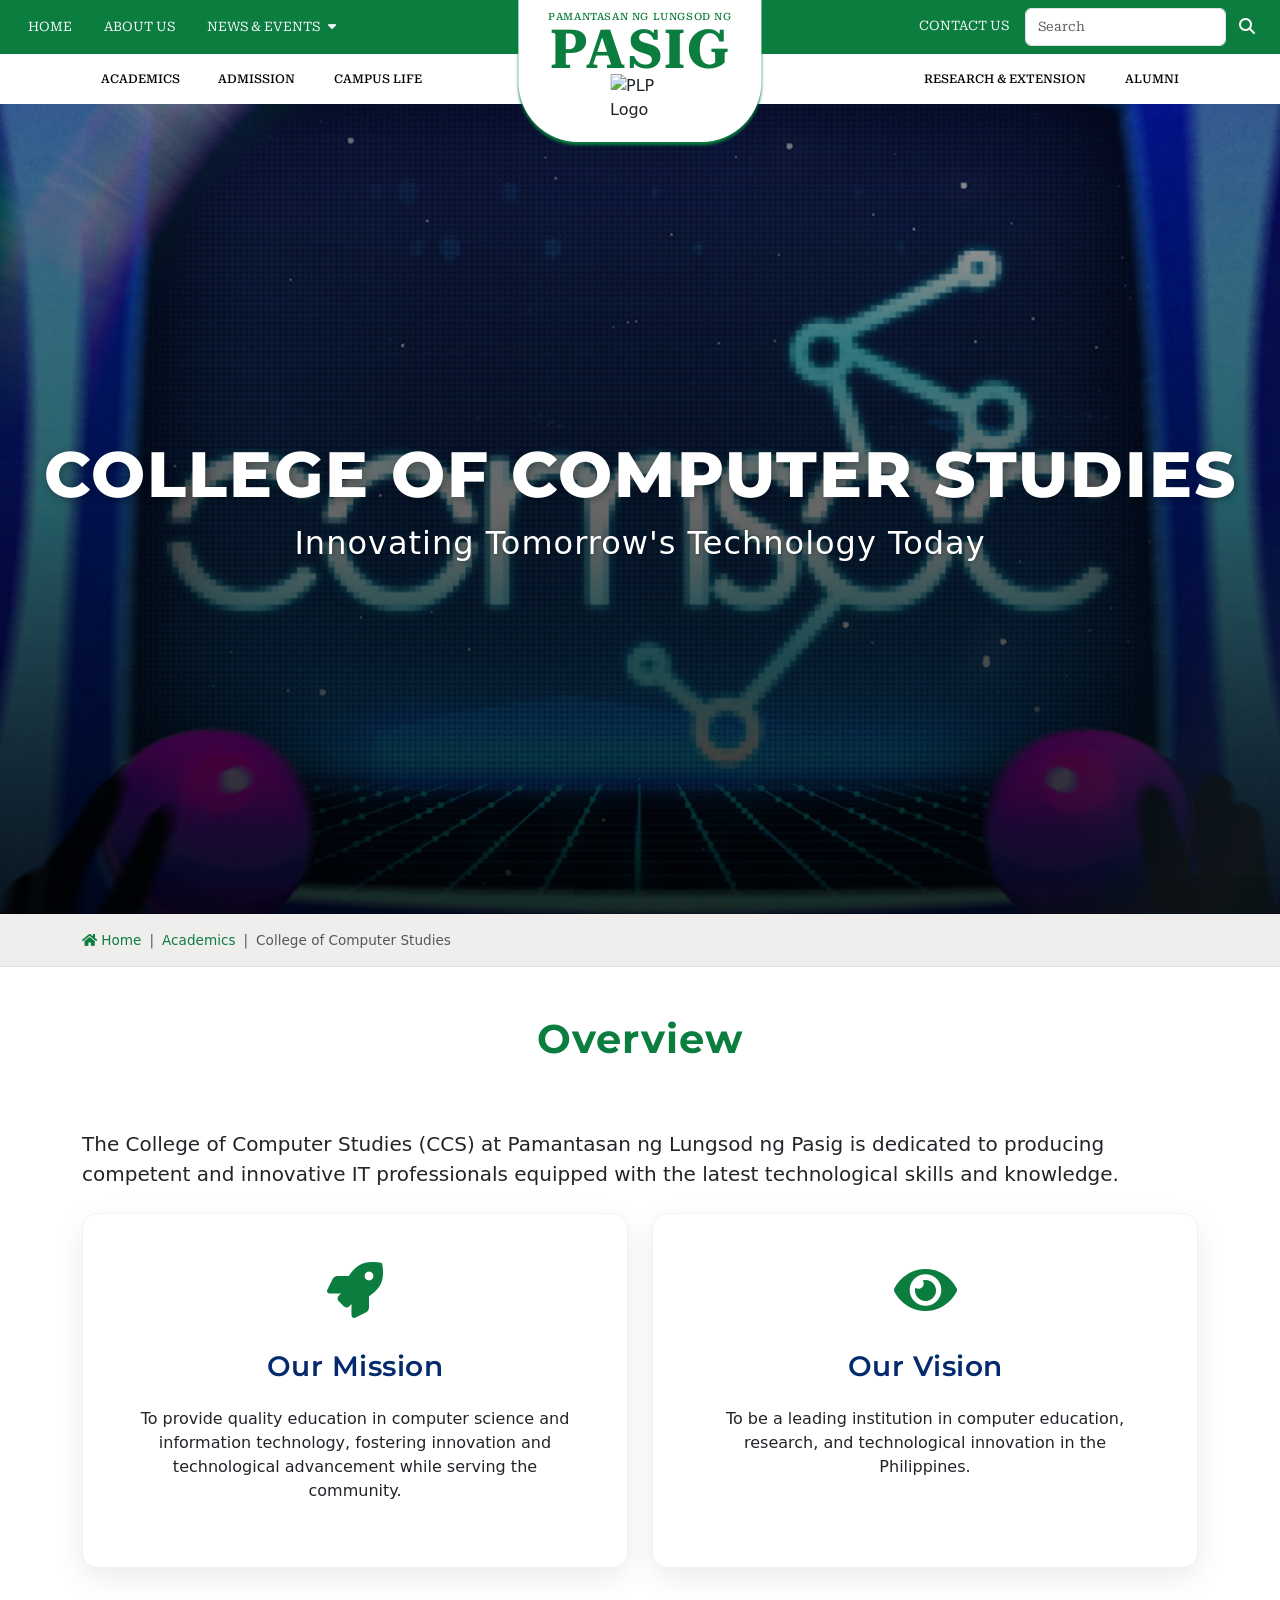
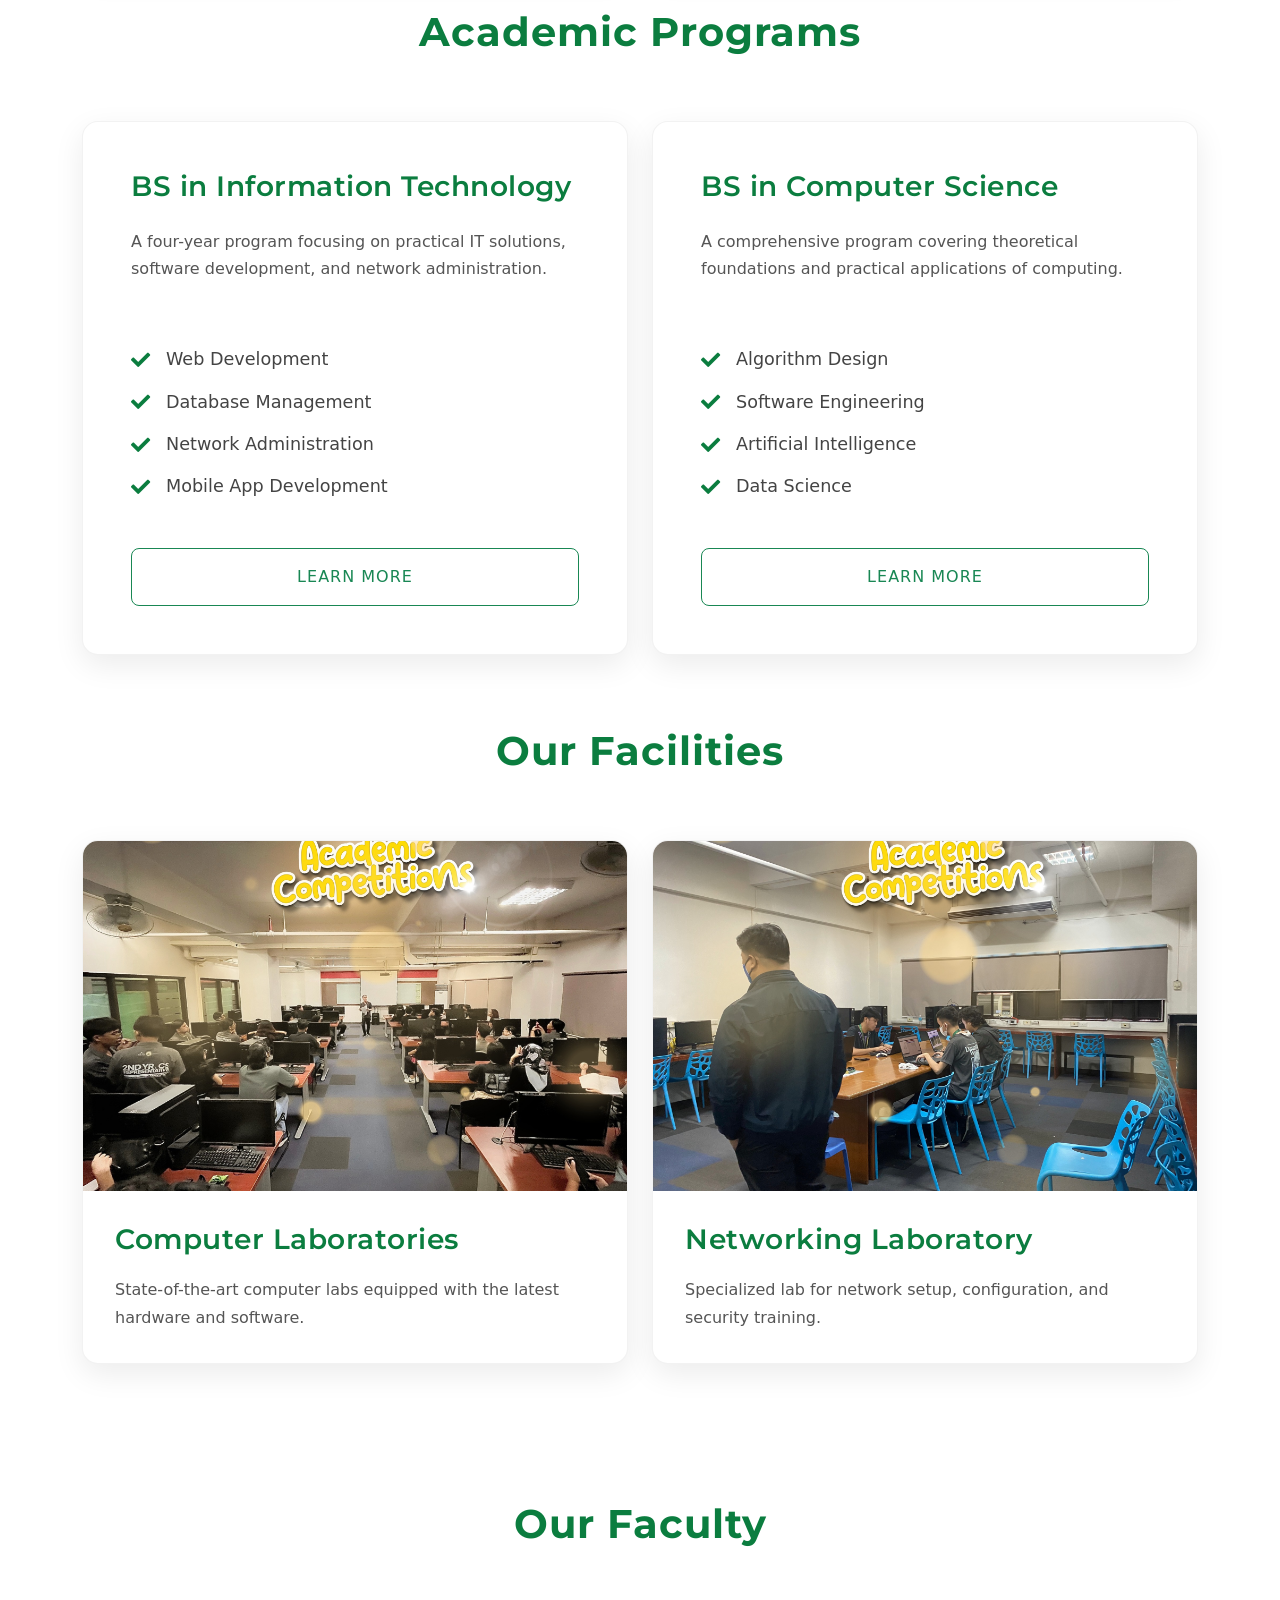
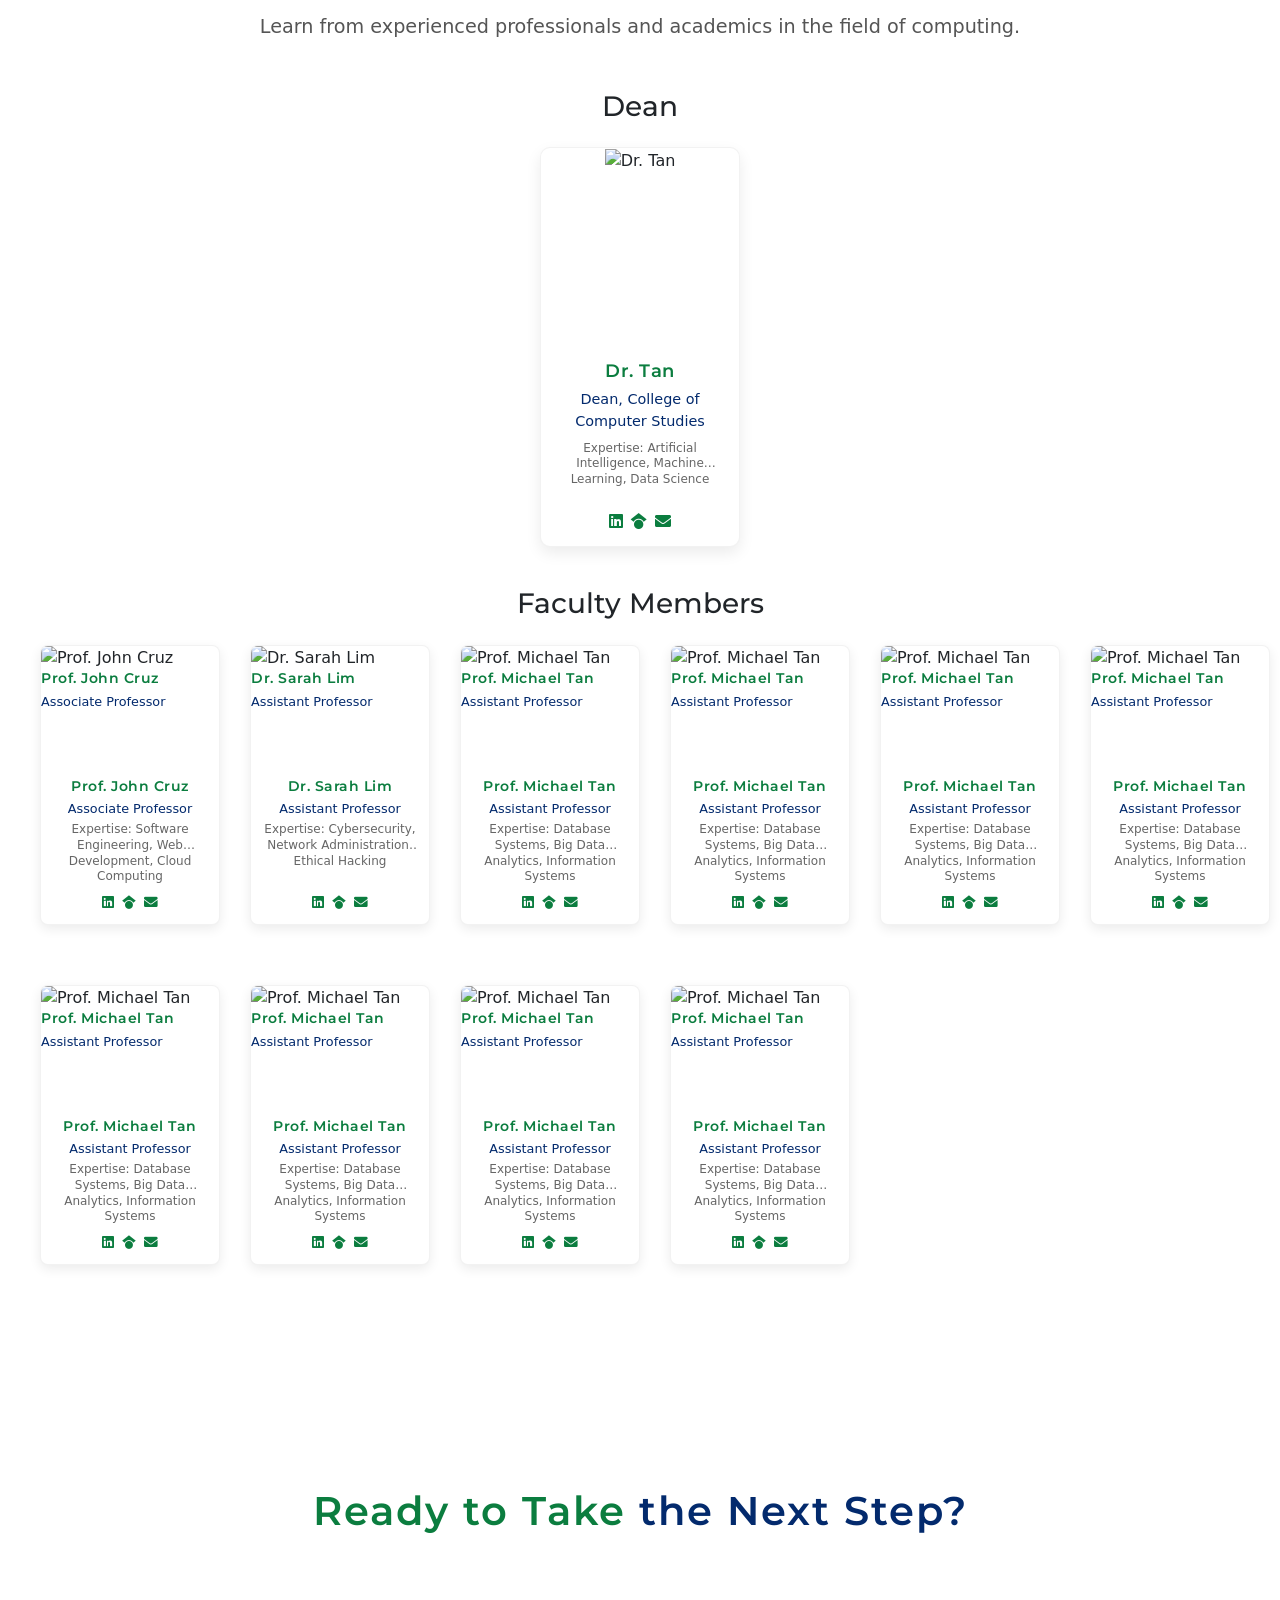
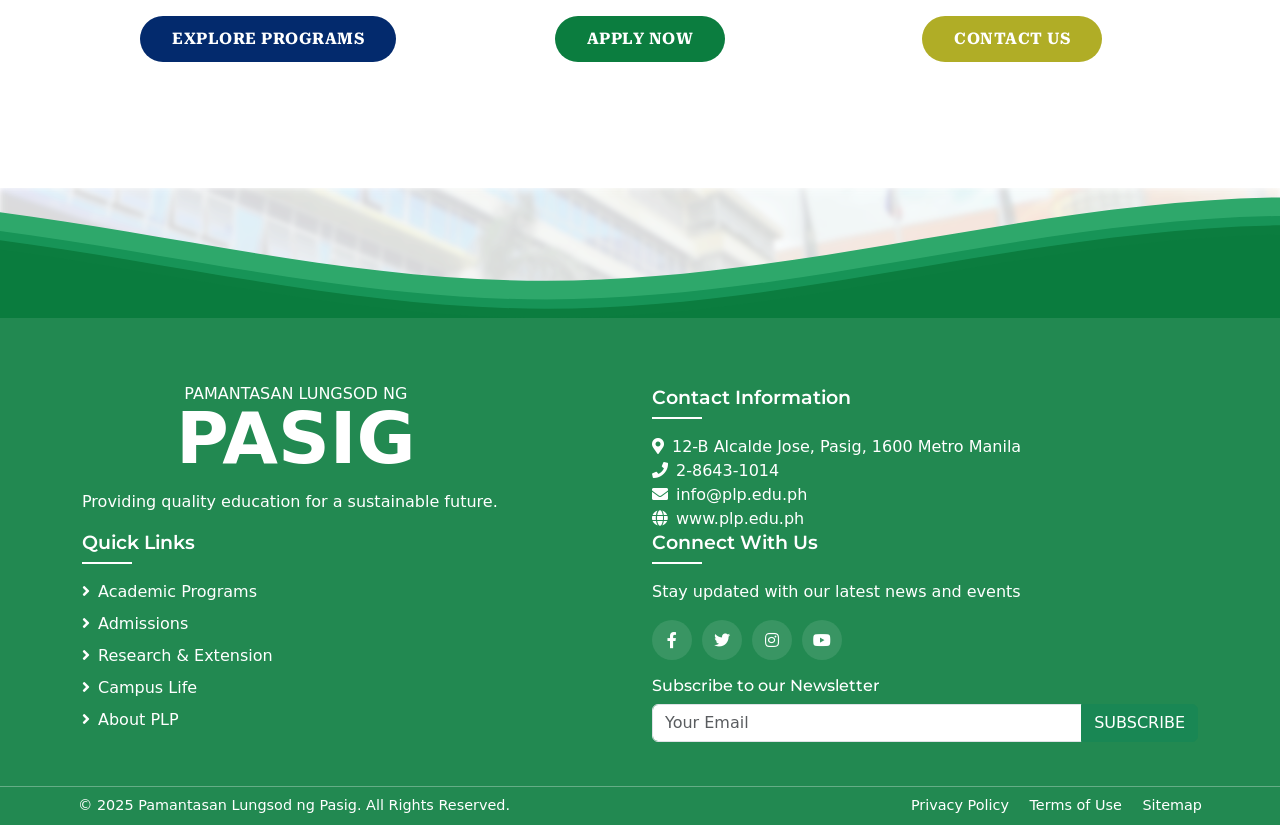
==== ccs.html @ 75f7a2ba "initial commit" ====
<!DOCTYPE html>
<html lang="en">
<head>
    <meta charset="UTF-8">
    <meta name="viewport" content="width=device-width, initial-scale=1.0">
    <meta http-equiv="X-UA-Compatible" content="IE=edge">
    <meta name="description" content="College of Computer Studies - Pamantasan ng Lungsod ng Pasig">
    <link rel="preconnect" href="https://cdnjs.cloudflare.com">
    <link rel="preconnect" href="https://cdn.jsdelivr.net">
    <link rel="dns-prefetch" href="https://cdnjs.cloudflare.com">
    <link rel="dns-prefetch" href="https://cdn.jsdelivr.net">
    <link rel="shortcut icon" href="images/logo.png" type="image/x-icon">
    <link rel="stylesheet" href="https://cdnjs.cloudflare.com/ajax/libs/font-awesome/6.7.0/css/all.min.css">
    <link rel="stylesheet" href="https://cdnjs.cloudflare.com/ajax/libs/font-awesome/6.3.0/css/all.min.css">
    <link rel="stylesheet" href="https://cdnjs.cloudflare.com/ajax/libs/font-awesome/5.15.4/css/all.min.css">
    <link rel="preload" href="css/colleges.css" as="style">
    <link rel="stylesheet" href="css/colleges.css">
    <link rel="stylesheet" href="css/ccs.css">
    <link rel="preload" href="https://cdn.jsdelivr.net/npm/bootstrap@5.3.3/dist/css/bootstrap.min.css" as="style">
    <link rel="stylesheet" href="https://cdn.jsdelivr.net/npm/bootstrap@5.3.3/dist/css/bootstrap.min.css">
    <script defer src="https://cdn.jsdelivr.net/npm/bootstrap@5.3.3/dist/js/bootstrap.bundle.min.js"></script>
    <script defer src="https://code.jquery.com/jquery-3.6.0.min.js"></script>
    <script type="module" src="https://unpkg.com/ionicons@7.1.0/dist/ionicons/ionicons.esm.js"></script>
    <script nomodule src="https://unpkg.com/ionicons@7.1.0/dist/ionicons/ionicons.js"></script>
    <script src="https://unpkg.com/scrollreveal"></script>
    <script defer src="js/scroll-smooth.js"></script>
    <script defer src="js/dropdown.js"></script>
    <script defer src="js/sr-colleges.js"></script>
    <script defer src="js/line-animation.js"></script>
    <script defer src="js/scrollreveal.js"></script>
    <title>College of Computer Studies - PLP</title>
</head>
<body>
    <nav class="navbar navbar-expand-lg navbar-custom">
        <div class="container-fluid">
            <button class="navbar-toggler mobile-menu-btn mobile-menu-btn-custom text-light" type="button" data-bs-toggle="offcanvas" data-bs-target="#mobileMenu" aria-controls="mobileMenu" aria-expanded="false" aria-label="Toggle navigation">
                <i class="fa-solid fa-bars" style="font-size: 30px;"></i>
            </button>
            <div class="collapse navbar-collapse" id="navbarSupportedContent">
                <ul class="navbar-nav me-auto mb-2 mb-lg-0">
                    <li class="nav-item nav-item-left" style="animation-delay: 0.6s;">
                        <a class="nav-link text-light" aria-current="page" href="index.html">HOME</a>
                    </li>
                    <li class="nav-item nav-item-left" style="animation-delay: 0.4s;">
                        <a class="nav-link text-light" href="about.html">ABOUT US</a>
                    </li>
                    <li class="nav-item d-flex flex-column navbar-customized-dropdown nav-item-left" style="animation-delay: 0.2s;">
                        <div class="d-flex">
                            <a class="nav-link text-light" href="news.html">NEWS & EVENTS</a>
                            <i class="fa-solid fa-caret-down text-light d-flex justify-content-center align-items-center"></i>
                        </div>
                        <ul class="dropdown-list-news">
                            <li><a href="news.html" class="text-decoration-none active">News</a></li>
                            <li><a href="events.html" class="text-decoration-none">Events</a></li>
                        </ul>
                    </li>
                </ul>
                <div class="right-nav-side d-flex">
                    <ul class="navbar-nav me-auto mb-2 mb-lg-0">
                        <li class="nav-item nav-item-animation" style="animation-delay: 0.2s;">
                            <a class="nav-link text-light" href="">CONTACT US</a>
                        </li>
                    </ul>
                    <form class="d-flex nav-item-animation" role="search" style="animation-delay: 0.4s;">
                        <input class="form-control customized-search" style="font-size: 13px;" type="search" placeholder="Search" aria-label="Search" placeholder="Search">
                        <button class="btn text-light" type="submit"><i class="fa-solid fa-magnifying-glass"></i></button>
                    </form>
                </div>
            </div>
        </div>
    </nav>

    <nav class="navbar navbar-expand-lg bottom-nav indention-bottom-nav">
        <div class="container">
            <div class="collapse navbar-collapse" id="navbarSupportedContent">
                <ul class="navbar-nav mb-2 mb-lg-0 me-auto">
                    <li class="nav-item nav-item-left" style="animation-delay: 0.6s;">
                        <a class="nav-link text-black" aria-current="page" href="colleges.html">ACADEMICS</a>
                    </li>
                    <li class="nav-item nav-item-left" style="animation-delay: 0.4s;">
                        <a class="nav-link text-black" href="">ADMISSION</a>
                    </li>
                    <li class="nav-item nav-item-left" style="animation-delay: 0.2s;">
                        <a class="nav-link text-black" href="campus_life.html">CAMPUS LIFE</a>
                    </li>
                </ul>
                <div class="right-side-bottom-nav">
                    <ul class="navbar-nav mb-2 mb-lg-0 me-auto">
                        <li class="nav-item nav-item-animation" style="animation-delay: 0.2s;">
                            <a class="nav-link text-black" aria-current="page" href="">RESEARCH & EXTENSION</a>
                        </li>
                        <li class="nav-item nav-item-animation" style="animation-delay: 0.4s;">
                            <a class="nav-link text-black" href="">ALUMNI</a>
                        </li>   
                    </ul>
                </div>
            </div>
        </div>
    </nav>

    <div class="logo-container">
        <div class="logo-wrapper pt-2 ps-3 pe-3 pb-2">
            <div class="text-header-logo text-center lh-1">
                <p class="m-0 text-center">PAMANTASAN NG LUNGSOD NG</p>
                <h1 class="m-0 fw-bold text-center">PASIG</h1>
            </div>
            <div class="logo-header">
                <img src="images/logo.png" alt="PLP Logo" class="plp-logo">
            </div>
        </div>
    </div>

    <button id="scrollUpBtn" class="position-fixed border border-0 pe-auto rounded-circle fs-4" title="Scroll to top">
        <i class="fas fa-chevron-up"></i>
    </button>

    <section class="college-header">
        <div class="header-image">
            <img src="images/COMSOC.jpg" alt="College of Computer Studies" class="img-fluid w-100">
            <div class="header-overlay">
                <h1>College of Computer Studies</h1>
                <p>Innovating Tomorrow's Technology Today</p>
            </div>
        </div>
    </section>

    <!-- Breadcrumb Navigation -->
    <section class="breadcrumb-section py-3">
        <div class="container">
            <nav style="--bs-breadcrumb-divider: '|';" aria-label="breadcrumb">
                <ol class="breadcrumb mb-0">
                    <li class="breadcrumb-item">
                        <a href="index.html"><i class="fas fa-home"></i> Home</a>
                    </li>
                    <li class="breadcrumb-item">
                        <a href="colleges.html">Academics</a>
                    </li>
                    <li class="breadcrumb-item active" aria-current="page">College of Computer Studies</li>
                </ol>
            </nav>
        </div>
    </section>

    <main class="college-content">  
        <div class="container py-5">
            <!-- Overview Section -->
            <section class="college-overview mb-3">
                <h2 class="section-title">Overview</h2>
                <p class="lead">The College of Computer Studies (CCS) at Pamantasan ng Lungsod ng Pasig is dedicated to producing competent and innovative IT professionals equipped with the latest technological skills and knowledge.</p>
                <div class="row mt-4">
                    <div class="col-md-6 text-center mb-4 overview-card-container">
                        <div class="overview-card">
                            <i class="fas fa-rocket"></i>
                            <h3>Our Mission</h3>
                            <p>To provide quality education in computer science and information technology, fostering innovation and technological advancement while serving the community.</p>
                        </div>
                    </div>
                    <div class="col-md-6 text-center mb-4 overview-card-container-one">
                        <div class="overview-card">
                            <i class="fas fa-eye"></i>
                            <h3>Our Vision</h3>
                            <p>To be a leading institution in computer education, research, and technological innovation in the Philippines.</p>
                        </div>
                    </div>
                </div>
            </section>

            <!-- Programs Section -->
            <section class="programs-section mb-5">
                <h2 class="section-title">Academic Programs</h2>
                <div class="row">
                    <div class="col-md-6 mb-4 program-card-container-left">
                        <div class="program-card">
                            <h3>BS in Information Technology</h3>
                            <p>A four-year program focusing on practical IT solutions, software development, and network administration.</p>
                            <ul class="program-features">
                                <li><i class="fas fa-check"></i> Web Development</li>
                                <li><i class="fas fa-check"></i> Database Management</li>
                                <li><i class="fas fa-check"></i> Network Administration</li>
                                <li><i class="fas fa-check"></i> Mobile App Development</li>
                            </ul>
                            <button type="button" class="btn btn-outline-success" data-bs-toggle="modal" data-bs-target="#bsitModal">
                                Learn More
                            </button>
                        </div>
                    </div>
                    <div class="col-md-6 mb-4 program-card-container-right">
                        <div class="program-card">
                            <h3>BS in Computer Science</h3>
                            <p>A comprehensive program covering theoretical foundations and practical applications of computing.</p>
                            <ul class="program-features">
                                <li><i class="fas fa-check"></i> Algorithm Design</li>
                                <li><i class="fas fa-check"></i> Software Engineering</li>
                                <li><i class="fas fa-check"></i> Artificial Intelligence</li>
                                <li><i class="fas fa-check"></i> Data Science</li>
                            </ul>
                            <button type="button" class="btn btn-outline-success" data-bs-toggle="modal" data-bs-target="#bscsModal">
                                Learn More
                            </button>
                        </div>
                    </div>
                    
                </div>
            </section>

            <!-- Facilities Section -->
            <section class="facilities-section mb-5">
                <h2 class="section-title">Our Facilities</h2>
                <div class="row">
                    <div class="col-lg-6 mb-4 facility-card-container facility-card-container-left">
                        <div class="facility-card">
                            <img src="images/facility.jpg" alt="Computer Laboratory" class="img-fluid">
                            <div class="facility-content-container">
                                <div class="facility-content">
                                    <h3>Computer Laboratories</h3>
                                    <p class="m-0">State-of-the-art computer labs equipped with the latest hardware and software.</p>
                                </div>
                            </div>
                        </div>
                    </div>
                    <div class="col-lg-6 mb-4 facility-card-container facility-card-container-right">
                        <div class="facility-card">
                            <img src="images/network.jpg" alt="Networking Laboratory" class="img-fluid">
                            <div class="facility-content-container">
                                <div class="facility-content">
                                    <h3>Networking Laboratory</h3>
                                    <p class="m-0">Specialized lab for network setup, configuration, and security training.</p>
                                </div>
                            </div>
                        </div>
                    </div>
                </div>
            </section>

            <!-- Faculty Section -->
            <section class="faculty-section">
                <h2 class="section-title">Our Faculty</h2>
                <p class="section-description">Learn from experienced professionals and academics in the field of computing.</p>
                
                <!-- Dean Section -->
                <div class="dean-section">
                    <h3 class="mb-4">Dean</h3>
                    <div class="dean-card">
                        <div class="dean-image">
                            <img src="images/faculty/prof1.jp" alt="Dr. Tan">
                            <div class="dean-overlay">
                                <h4 class="dean-name">Dr.Tan</h4>
                                <p class="dean-title">Dean, College of Computer Studies</p>
                            </div>
                        </div>
                        <div class="dean-info">
                            <h4 class="dean-name">Dr. Tan</h4>
                            <p class="dean-title">Dean, College of Computer Studies</p>
                            <p class="dean-expertise">Expertise: Artificial Intelligence, Machine Learning, Data Science</p>
                            <div class="dean-social">
                                <a href="#"><i class="fab fa-linkedin"></i></a>
                                <a href="#"><i class="fab fa-google-scholar"></i></a>
                                <a href="#"><i class="fas fa-envelope"></i></a>
                            </div>
                        </div>
                    </div>
                </div>

                <!-- Faculty Members -->
                <h3 class="mb-4 text-center">Faculty Members</h3>
                <div class="faculty-grid">
                    <!-- Faculty Card 2 -->
                    <div class="faculty-card">
                        <div class="faculty-image">
                            <img src="images/faculty/prof2.jpg" alt="Prof. John Cruz">
                            <div class="faculty-overlay">
                                <h4 class="faculty-name">Prof. John Cruz</h4>
                                <p class="faculty-title">Associate Professor</p>
                            </div>
                        </div>
                        <div class="faculty-info">
                            <h4 class="faculty-name">Prof. John Cruz</h4>
                            <p class="faculty-title">Associate Professor</p>
                            <p class="faculty-expertise">Expertise: Software Engineering, Web Development, Cloud Computing</p>
                            <div class="faculty-social">
                                <a href="#"><i class="fab fa-linkedin"></i></a>
                                <a href="#"><i class="fab fa-google-scholar"></i></a>
                                <a href="#"><i class="fas fa-envelope"></i></a>
                            </div>
                        </div>
                    </div>

                    <!-- Faculty Card 3 -->
                    <div class="faculty-card">
                        <div class="faculty-image">
                            <img src="images/faculty/prof3.jpg" alt="Dr. Sarah Lim">
                            <div class="faculty-overlay">
                                <h4 class="faculty-name">Dr. Sarah Lim</h4>
                                <p class="faculty-title">Assistant Professor</p>
                            </div>
                        </div>
                        <div class="faculty-info">
                            <h4 class="faculty-name">Dr. Sarah Lim</h4>
                            <p class="faculty-title">Assistant Professor</p>
                            <p class="faculty-expertise">Expertise: Cybersecurity, Network Administration, Ethical Hacking</p>
                            <div class="faculty-social">
                                <a href="#"><i class="fab fa-linkedin"></i></a>
                                <a href="#"><i class="fab fa-google-scholar"></i></a>
                                <a href="#"><i class="fas fa-envelope"></i></a>
                            </div>
                        </div>
                    </div>

                    <!-- Faculty Card 4 -->
                    <div class="faculty-card">
                        <div class="faculty-image">
                            <img src="images/faculty/prof4.jpg" alt="Prof. Michael Tan">
                            <div class="faculty-overlay">
                                <h4 class="faculty-name">Prof. Michael Tan</h4>
                                <p class="faculty-title">Assistant Professor</p>
                            </div>
                        </div>
                        <div class="faculty-info">
                            <h4 class="faculty-name">Prof. Michael Tan</h4>
                            <p class="faculty-title">Assistant Professor</p>
                            <p class="faculty-expertise">Expertise: Database Systems, Big Data Analytics, Information Systems</p>
                            <div class="faculty-social">
                                <a href="#"><i class="fab fa-linkedin"></i></a>
                                <a href="#"><i class="fab fa-google-scholar"></i></a>
                                <a href="#"><i class="fas fa-envelope"></i></a>
                            </div>
                        </div>
                    </div>

                    <div class="faculty-card">
                        <div class="faculty-image">
                            <img src="images/faculty/prof4.jpg" alt="Prof. Michael Tan">
                            <div class="faculty-overlay">
                                <h4 class="faculty-name">Prof. Michael Tan</h4>
                                <p class="faculty-title">Assistant Professor</p>
                            </div>
                        </div>
                        <div class="faculty-info">
                            <h4 class="faculty-name">Prof. Michael Tan</h4>
                            <p class="faculty-title">Assistant Professor</p>
                            <p class="faculty-expertise">Expertise: Database Systems, Big Data Analytics, Information Systems</p>
                            <div class="faculty-social">
                                <a href="#"><i class="fab fa-linkedin"></i></a>
                                <a href="#"><i class="fab fa-google-scholar"></i></a>
                                <a href="#"><i class="fas fa-envelope"></i></a>
                            </div>
                        </div>
                    </div> <div class="faculty-card">
                        <div class="faculty-image">
                            <img src="images/faculty/prof4.jpg" alt="Prof. Michael Tan">
                            <div class="faculty-overlay">
                                <h4 class="faculty-name">Prof. Michael Tan</h4>
                                <p class="faculty-title">Assistant Professor</p>
                            </div>
                        </div>
                        <div class="faculty-info">
                            <h4 class="faculty-name">Prof. Michael Tan</h4>
                            <p class="faculty-title">Assistant Professor</p>
                            <p class="faculty-expertise">Expertise: Database Systems, Big Data Analytics, Information Systems</p>
                            <div class="faculty-social">
                                <a href="#"><i class="fab fa-linkedin"></i></a>
                                <a href="#"><i class="fab fa-google-scholar"></i></a>
                                <a href="#"><i class="fas fa-envelope"></i></a>
                            </div>
                        </div>
                    </div> 
                    
                    <div class="faculty-card">
                        <div class="faculty-image">
                            <img src="images/faculty/prof4.jpg" alt="Prof. Michael Tan">
                            <div class="faculty-overlay">
                                <h4 class="faculty-name">Prof. Michael Tan</h4>
                                <p class="faculty-title">Assistant Professor</p>
                            </div>
                        </div>
                        <div class="faculty-info">
                            <h4 class="faculty-name">Prof. Michael Tan</h4>
                            <p class="faculty-title">Assistant Professor</p>
                            <p class="faculty-expertise">Expertise: Database Systems, Big Data Analytics, Information Systems</p>
                            <div class="faculty-social">
                                <a href="#"><i class="fab fa-linkedin"></i></a>
                                <a href="#"><i class="fab fa-google-scholar"></i></a>
                                <a href="#"><i class="fas fa-envelope"></i></a>
                            </div>
                        </div>
                    </div>

                    <div class="faculty-card">
                        <div class="faculty-image">
                            <img src="images/faculty/prof4.jpg" alt="Prof. Michael Tan">
                            <div class="faculty-overlay">
                                <h4 class="faculty-name">Prof. Michael Tan</h4>
                                <p class="faculty-title">Assistant Professor</p>
                            </div>
                        </div>
                        <div class="faculty-info">
                            <h4 class="faculty-name">Prof. Michael Tan</h4>
                            <p class="faculty-title">Assistant Professor</p>
                            <p class="faculty-expertise">Expertise: Database Systems, Big Data Analytics, Information Systems</p>
                            <div class="faculty-social">
                                <a href="#"><i class="fab fa-linkedin"></i></a>
                                <a href="#"><i class="fab fa-google-scholar"></i></a>
                                <a href="#"><i class="fas fa-envelope"></i></a>
                            </div>
                        </div>
                    </div><div class="faculty-card">
                        <div class="faculty-image">
                            <img src="images/faculty/prof4.jpg" alt="Prof. Michael Tan">
                            <div class="faculty-overlay">
                                <h4 class="faculty-name">Prof. Michael Tan</h4>
                                <p class="faculty-title">Assistant Professor</p>
                            </div>
                        </div>
                        <div class="faculty-info">
                            <h4 class="faculty-name">Prof. Michael Tan</h4>
                            <p class="faculty-title">Assistant Professor</p>
                            <p class="faculty-expertise">Expertise: Database Systems, Big Data Analytics, Information Systems</p>
                            <div class="faculty-social">
                                <a href="#"><i class="fab fa-linkedin"></i></a>
                                <a href="#"><i class="fab fa-google-scholar"></i></a>
                                <a href="#"><i class="fas fa-envelope"></i></a>
                            </div>
                        </div>
                    </div>

                    <div class="faculty-card">
                        <div class="faculty-image">
                            <img src="images/faculty/prof4.jpg" alt="Prof. Michael Tan">
                            <div class="faculty-overlay">
                                <h4 class="faculty-name">Prof. Michael Tan</h4>
                                <p class="faculty-title">Assistant Professor</p>
                            </div>
                        </div>
                        <div class="faculty-info">
                            <h4 class="faculty-name">Prof. Michael Tan</h4>
                            <p class="faculty-title">Assistant Professor</p>
                            <p class="faculty-expertise">Expertise: Database Systems, Big Data Analytics, Information Systems</p>
                            <div class="faculty-social">
                                <a href="#"><i class="fab fa-linkedin"></i></a>
                                <a href="#"><i class="fab fa-google-scholar"></i></a>
                                <a href="#"><i class="fas fa-envelope"></i></a>
                            </div>
                        </div>
                    </div>

                    <div class="faculty-card">
                        <div class="faculty-image">
                            <img src="images/faculty/prof4.jpg" alt="Prof. Michael Tan">
                            <div class="faculty-overlay">
                                <h4 class="faculty-name">Prof. Michael Tan</h4>
                                <p class="faculty-title">Assistant Professor</p>
                            </div>
                        </div>
                        <div class="faculty-info">
                            <h4 class="faculty-name">Prof. Michael Tan</h4>
                            <p class="faculty-title">Assistant Professor</p>
                            <p class="faculty-expertise">Expertise: Database Systems, Big Data Analytics, Information Systems</p>
                            <div class="faculty-social">
                                <a href="#"><i class="fab fa-linkedin"></i></a>
                                <a href="#"><i class="fab fa-google-scholar"></i></a>
                                <a href="#"><i class="fas fa-envelope"></i></a>
                            </div>
                        </div>
                    </div>
               

             

                </div>
            </section>
        </div>
    </main>

    <!-- Modals -->
    <!-- BSIT Modal -->
    <div class="modal fade" id="bsitModal" tabindex="-1" aria-labelledby="bsitModalLabel" aria-hidden="true">
        <div class="modal-dialog modal-lg modal-dialog-centered modal-dialog-scrollable">
            <div class="modal-content">
                <div class="modal-header">
                    <h5 class="modal-title" id="bsitModalLabel">Bachelor of Science in Information Technology (BSIT)</h5>
                    <button type="button" class="btn-close" data-bs-dismiss="modal" aria-label="Close"></button>
                </div>
                <div class="modal-body">
                    <p>The BSIT program is designed to equip students with the necessary skills to excel in the dynamic field of Information Technology. It focuses on the practical application of technology to solve real-world problems.</p>
                    <h6>Curriculum Highlights:</h6>
                    <ul>
                        <li>Web and Mobile Application Development</li>
                        <li>Database Design and Management</li>
                        <li>Network Administration and Security</li>
                        <li>Systems Analysis and Design</li>
                        <li>Cloud Computing Fundamentals</li>
                        <li>IT Project Management</li>
                    </ul>
                    <h6>Career Opportunities:</h6>
                    <p>Graduates can pursue careers as Software Developers, Web Developers, Network Administrators, Database Administrators, Systems Analysts, IT Support Specialists, and more.</p>
                </div>
                <div class="modal-footer">
                    <button type="button" class="btn btn-secondary" data-bs-dismiss="modal">Close</button>
                </div>
            </div>
        </div>
    </div>

    <!-- BSCS Modal -->
    <div class="modal fade" id="bscsModal" tabindex="-1" aria-labelledby="bscsModalLabel" aria-hidden="true">
        <div class="modal-dialog modal-lg modal-dialog-centered modal-dialog-scrollable">
            <div class="modal-content">
                <div class="modal-header">
                    <h5 class="modal-title" id="bscsModalLabel">Bachelor of Science in Computer Science (BSCS)</h5>
                    <button type="button" class="btn-close" data-bs-dismiss="modal" aria-label="Close"></button>
                </div>
                <div class="modal-body">
                    <p>The BSCS program provides a deep understanding of the theoretical foundations of computing, alongside practical programming skills. It prepares students for advanced studies and research in computer science.</p>
                    <h6>Curriculum Highlights:</h6>
                    <ul>
                        <li>Advanced Algorithm Design and Analysis</li>
                        <li>Software Engineering Principles</li>
                        <li>Operating Systems Concepts</li>
                        <li>Artificial Intelligence and Machine Learning</li>
                        <li>Computer Graphics and Visualization</li>
                        <li>Theory of Computation</li>
                    </ul>
                    <h6>Career Opportunities:</h6>
                    <p>Graduates often work as Software Engineers, AI Specialists, Data Scientists, Researchers, Game Developers, Systems Architects, or pursue advanced academic degrees.</p>
                </div>
                <div class="modal-footer">
                    <button type="button" class="btn btn-secondary" data-bs-dismiss="modal">Close</button>
                </div>
            </div>
        </div>
    </div>

    <section class="future-section future-parallax">
        <div class="container future-section-container d-flex justify-content-center align-items-center flex-column">
            <h1 class="future-section-title">Ready to Take <span>the Next Step?</span></h1>
            <div class="container">
                <div class="future-section-content row">
                    <div class="col-lg-4 p-3 d-flex justify-content-center future-btn-container">
                        <a href="" class="explore-btn text-decoration-none float-element">EXPLORE PROGRAMS</a>
                    </div>
                    <div class="col-lg-4 p-3 d-flex justify-content-center future-btn-container">
                        <a href="" class="apply-btn text-decoration-none float-element">APPLY NOW</a>
                    </div>
                    <div class="col-lg-4 p-3 d-flex justify-content-center future-btn-container">
                        <a href="" class="contact-btn text-decoration-none float-element">CONTACT US</a>
                    </div>
                </div>
            </div>
        </div>
    </section>
 
     <!--Parallax Waves Container-->
     <div class="waves-parallax-container footer-animation">
        <div class="parallax-layer layer1" data-speed="0.08"></div>
        <div class="parallax-layer layer2" data-speed="0.12"></div>
        
        <svg class="waves" xmlns="http://www.w3.org/2000/svg" xmlns:xlink="http://www.w3.org/1999/xlink"
        viewBox="0 24 150 28" preserveAspectRatio="none" shape-rendering="auto">
        <defs>
        <path id="gentle-wave" d="M-160 44c30 0 58-18 88-18s 58 18 88 18 58-18 88-18 58 18 88 18 v44h-352z" />
        </defs>
        <g class="parallax">
        <use xlink:href="#gentle-wave" x="48" y="0" fill="#2EA86B" class="wave-parallax" data-speed="0.06" />
        <use xlink:href="#gentle-wave" x="48" y="4" fill="#179457" class="wave-parallax" data-speed="0.04" />
        <use xlink:href="#gentle-wave" x="48" y="6" fill="#0B7D3F" class="wave-parallax" data-speed="0.03" />
        <use xlink:href="#gentle-wave" x="48" y="8" fill="#0b7d3fcd" class="wave-parallax" data-speed="0.02" />
        </g>
        </svg>
    </div>
    <!--Waves end-->

    <footer>
        <div class="container footer-container">
            <div class="row">
                <div class="col-12 col-lg-6 col-xxl-3">
                    <div class="d-flex gap-1">
                        <div class="d-flex justify-content-center align-items-center">
                            <img src="images/logo.png" alt="" class="img-fluid" width="90px">
                        </div>
                        <div class="image-logo-content text-center lh-1">
                            <p class="m-0 small-lungsod">PAMANTASAN LUNGSOD NG</p>
                            <p class="m-0 big-pasig">PASIG</p>
                        </div>
                    </div>
                    <p class="mt-3">Providing quality education for a sustainable future.</p>
                </div>
                <div class="col-12 col-lg-6 col-xxl-3 d-flex flex-column text-start">
                    <h5 class="footer-heading mb-3">Contact Information</h5>
                    <p class="m-0"><i class="fas fa-map-marker-alt me-2"></i>12-B Alcalde Jose, Pasig, 1600 Metro Manila</p>
                    <p class="m-0"><i class="fas fa-phone me-2"></i>2-8643-1014</p>
                    <p class="m-0"><i class="fas fa-envelope me-2"></i>info@plp.edu.ph</p>
                    <p class="m-0"><i class="fas fa-globe me-2"></i>www.plp.edu.ph</p>
                </div>
                <div class="col-12 col-lg-6 col-xxl-3 d-flex flex-column">
                    <h5 class="footer-heading mb-3">Quick Links</h5>
                    <ul class="footer-links list-unstyled">
                        <li><a href="#"><i class="fas fa-angle-right me-2"></i>Academic Programs</a></li>
                        <li><a href="#"><i class="fas fa-angle-right me-2"></i>Admissions</a></li>
                        <li><a href="#"><i class="fas fa-angle-right me-2"></i>Research & Extension</a></li>
                        <li><a href="#"><i class="fas fa-angle-right me-2"></i>Campus Life</a></li>
                        <li><a href="#"><i class="fas fa-angle-right me-2"></i>About PLP</a></li>
                    </ul>
                </div>
                <div class="col-12 col-lg-6 col-xxl-3 d-flex flex-column">
                    <h5 class="footer-heading mb-3">Connect With Us</h5>
                    <p>Stay updated with our latest news and events</p>
                    <div class="social-icons">
                        <a href="#" class="social-icon"><i class="fab fa-facebook-f"></i></a>
                        <a href="#" class="social-icon"><i class="fab fa-twitter"></i></a>
                        <a href="#" class="social-icon"><i class="fab fa-instagram"></i></a>
                        <a href="#" class="social-icon"><i class="fab fa-youtube"></i></a>
                    </div>
                    <div class="mt-3">
                        <h6>Subscribe to our Newsletter</h6>
                        <div class="input-group">
                            <input type="email" class="form-control" placeholder="Your Email">
                            <button class="btn btn-success" type="submit">Subscribe</button>
                        </div>
                    </div>
                </div>
            </div>
        </div>
        <div class="footer-boder"></div>
        <div class="container footer-bottom p-2">
            <div class="row">
                <div class="col-md-6">
                    <p class="m-0">© 2025 Pamantasan Lungsod ng Pasig. All Rights Reserved.</p>
                </div>
                <div class="col-md-6 text-md-end">
                    <a href="#" class="me-3 text-white">Privacy Policy</a>
                    <a href="#" class="me-3 text-white">Terms of Use</a>
                    <a href="#" class="text-white">Sitemap</a>
                </div>
            </div>
        </div>
    </footer>

    <div class="offcanvas offcanvas-start" data-bs-backdrop="static" tabindex="-1" id="mobileMenu" aria-labelledby="mobileMenuLabel">
        <div class="offcanvas-header">
            <div class="d-flex align-items-center" id="mobileMenuLabel">
                <img src="images/logo.png" alt="PLP Logo" class="offcanvas-logo me-2" width="40" height="40">
                <h5 class="offcanvas-title">PLP Menu</h5>
            </div>
            <button type="button" class="btn-close" data-bs-dismiss="offcanvas" aria-label="Close"></button>
        </div>
        
        <div class="offcanvas-body">
            <div class="mobile-search mb-3">
                <form class="d-flex" role="search">
                    <input class="form-control" type="search" placeholder="Search PLP..." aria-label="Search">
                    <button class="btn btn-search" type="submit">
                        <i class="fas fa-search"></i>
                    </button>
                </form>
            </div>
            
            <nav class="mobile-nav">
                <ul class="navbar-nav">
                    <li class="nav-item">
                        <a class="nav-link" href="index.html">
                            <i class="fas fa-home me-2"></i>HOME
                        </a>
                    </li>
                    <li class="nav-item">
                        <a class="nav-link" href="about.html">
                            <i class="fas fa-info-circle me-2"></i>ABOUT US
                        </a>
                    </li>
                    <li class="nav-item position-relative">
                        <div class="d-flex justify-content-between">
                            <a class="nav-link" href="news.html">
                                <i class="fas fa-newspaper me-2"></i>NEWS & EVENTS
                            </a>
                            <i class="fa-solid fa-caret-down text-primary d-flex justify-content-center align-items-center cursor-pointer p-2 dropdown-icon" onclick="toggleDropdown()"></i>
                        </div>
                        <ul class="dropdown-list-responsive" id="dropdown-list-responsive">
                            <li class="text-black"><a href="news.html">News</a></li>
                            <li class="text-black"><a href="events.html">Events</a></li>
                        </ul>
                    </li>
                    <li class="nav-item">
                        <a class="nav-link" href="colleges.html">
                            <i class="fas fa-graduation-cap me-2"></i>ACADEMICS
                        </a>
                    </li>
                    <li class="nav-item">
                        <a class="nav-link" href="#">
                            <i class="fas fa-user-plus me-2"></i>ADMISSION
                        </a>
                    </li>
                    <li class="nav-item">
                        <a class="nav-link" href="campus_life.html">
                            <i class="fas fa-university me-2"></i>CAMPUS LIFE
                        </a>
                    </li>
                    <li class="nav-item">
                        <a class="nav-link" href="#">
                            <i class="fas fa-flask me-2"></i>RESEARCH & EXTENSION
                        </a>
                    </li>
                    <li class="nav-item">
                        <a class="nav-link" href="#">
                            <i class="fas fa-users me-2"></i>ALUMNI
                        </a>
                    </li>
                    <li class="nav-item">
                        <a class="nav-link" href="#">
                            <i class="fas fa-phone me-2"></i>CONTACT US
                        </a>
                    </li>
                </ul>
            </nav>
        </div>
    </div>
</body>
</html>
---- css/colleges.css ----
@import url('https://fonts.googleapis.com/css2?family=Montserrat:wght@300;400;500;600;700&family=Roboto+Serif:opsz,wght@8..144,300;8..144,400;8..144,500;8..144,600;8..144,700&display=swap');
html, body {
    overflow-x: hidden;
}
:root {
    
    --primary-color: #0B7D3F;
    --primary-light: rgba(11, 125, 63, 0.9);
    --primary-transparent: rgba(11, 125, 63, 0.15);
    --secondary-color: #032A6D;
    --accent-color: #B0AD26;
    --text-dark: #333;
    --text-medium: #555;
    --text-light: #666;
    --background-light: #F0EDED;
    --white: #fff;
    
   
    --font-family-primary: 'Roboto Serif', serif;
    --font-family-headings: 'Montserrat', sans-serif;
    --font-family-sans: 'Roboto Serif', serif;
    --font-size-small: 0.85rem;
    --font-size-base: 1rem;
    --font-size-medium: 1.2rem;
    --font-size-large: 1.4rem;
    --font-size-xl: 2rem;
    --font-weight-normal: 400;
    --font-weight-medium: 500; 
    --font-weight-bold: 600;
    --font-weight-bolder: 800;
    --line-height-tight: 1.4;
    --line-height-normal: 1.6;
    --line-height-relaxed: 1.8;
    --letter-spacing-tight: 0.5px;
    --letter-spacing-normal: 1px;
    --letter-spacing-wide: 2px;
    
    
    --border-radius-sm: 8px;
    --border-radius-md: 12px;
    --border-radius-lg: 25px;
    --border-radius-xl: 60px;
    --border-radius-circle: 50%;
    
   
    --shadow-small: 0 4px 6px rgba(0, 0, 0, 0.1);
    --shadow-medium: 0 10px 15px rgba(0, 0, 0, 0.15);
    --shadow-large: 0 15px 30px rgba(0, 0, 0, 0.2);
    
   
    --transition-fast: 0.2s ease;
    --transition-normal: 0.3s ease;
    --transition-slow: 0.5s ease;

    --plp-blue: #0c4da2;
    --plp-yellow: #f7d707;
}

/*  heading styles */
h1, h2, h3, h4, h5, h6 {
    font-family: var(--font-family-headings);
    color: var(--text-dark);
    font-weight: var(--font-weight-bold);
    line-height: var(--line-height-tight);
}

/* Navigation elements f */
.navbar-custom, .mobile-nav, .offcanvas, .dropdown-list-news, .btn, .category-tag, .news-date, .news-meta {
    font-family: var(--font-family-sans);
}

.text-header-logo h1 {
    font-family: var(--font-family-primary);
    font-size: var(--font-size-large);
    letter-spacing: var(--letter-spacing-tight);
    font-weight: 700;
}
  
.text-header-logo p {
    font-family: var(--font-family-sans);
    font-size: var(--font-size-small);
    letter-spacing: var(--letter-spacing-tight);
    font-weight: var(--font-weight-medium);
}

body {
    font-family: var(--font-family-primary);
    color: var(--text-medium);
    line-height: var(--line-height-normal);
}
html {
    scroll-behavior: smooth;
}

.navbar-custom {
    background-color: var(--primary-color);
}
.navbar-custom .nav-item {
    padding: 0rem 0.5rem;
    font-size: 13px;
}
.mobile-menu-btn-custom {
    border: none !important;
}
.logo-header img {
    width: 60px;
    height: 60px;
    background-color: transparent;
}
.logo-header {
    display: flex;
    background-color: transparent;
    justify-content: center;
}
.logo-container {
    position: absolute;
    left: 50%;
    transform: translateX(-50%);
    top: 0px;
    background-color: var(--white);
    box-shadow: 0 3px 3px var(--primary-color);
    border-radius: 0px 0px 60px 60px;
    z-index: 100;
    max-width: 50%;
    width: 19%;
    animation-name: slideDownWithBounce;
    animation-duration: 1s;
    animation-timing-function: ease-out;
    animation-fill-mode: backwards;
}
@keyframes slideDownWithBounce {
    0% {
      top: -100px;
    }
    70% {
      top: 10px;
    }
    85% {
      top: -5px;
    }
    100% {
      top: 0px;
    }
  }
.text-header-logo p, .text-header-logo h1 {
    padding-top: 5px;
    color: var(--primary-color);
    margin: 0;
}
.text-header-logo h1 {
    font-weight: var(--font-weight-normal);
    font-size: 54px;
    letter-spacing: 2px;
    line-height: 3rem;
}
.text-header-logo p {
    font-weight: var(--font-weight-medium);
    font-size: 10px;
    letter-spacing: 0.6px;
    line-height: .5rem;
    
}

.nav-item-animation {
    opacity: 0;
    transform: translateX(100%);
    animation: slideIn 0.45s ease-out forwards;
    will-change: transform, opacity;
}
@keyframes slideIn {
    0% {
        opacity: 0;
        transform: translateX(100%);
    }
    80% {
        opacity: 1;
        transform: translateX(0);
    }
    100% {
        opacity: 1;
        transform: translateX(0);
    }
}

.nav-item-left {
    opacity: 0;
    transform: translateX(-100%);
    animation: slideInLeft 0.45s ease-out forwards;
    will-change: transform, opacity;
}
@keyframes slideInLeft {
    0% {
        opacity: 0;
        transform: translateX(-100%);
    }
    80% {
        opacity: 1;
        transform: translateX(0);
    }
    100% {
        opacity: 1;
        transform: translateX(0);
    }
}

/* Bottom Navigation */
.bottom-nav {
    background-color: var(--white);
}
.bottom-nav .nav-item {
    padding: 0rem 0.7rem;
}
.bottom-nav .nav-link {
    font-family: var(--font-family-sans);
    font-weight: var(--font-weight-medium);
    font-size: 12px;
    transition: var(--transition-fast);
    
}
.bottom-nav .nav-link:hover {
    color: var(--secondary-color);
}

/*Dropdown Menu*/
.navbar-customized-dropdown {
    position: relative;
    z-index: 3;
}
.navbar-customized-dropdown i {
    cursor: pointer;
}
.navbar-customized-dropdown:hover i {
    transform: rotate(180deg);
    transition: transform 0.3s ease-in-out;
}
.navbar-customized-dropdown ul {
    list-style-type: none;
    padding: 0px 0px 0px 8px;
}
.dropdown-list-news {
    display: none;
    position: absolute;
    top: 100%;
    left: 0;
    background-color: white;
    list-style: none;
    padding: 0;
    margin: 0;
    width: 164px;
    z-index: 3;
    opacity: 0;
    transform: translateY(-10px);
    animation: dropdownAnimation 0.5s ease-out forwards;
}
.dropdown-list-news li a {
    color: var(--text-dark);
    display: block;
    padding: 10px 10px 10px 0px;
}
.dropdown-list-news li a:hover {
    color: var(--primary-color);
    font-weight: bolder;
}
.navbar-customized-dropdown:hover .dropdown-list-news {
    display: block;
    animation: dropdownAnimation 0.5s ease-out forwards;
}
@keyframes dropdownAnimation {
    from {
        opacity: 0;
        transform: translateY(-10px);
    }
    to {
        opacity: 1;
        transform: translateY(0);
    }
}

/* Dropdown OffCanvas */
.dropdown-list-responsive {
    display: none;
    list-style-type: none;
    padding: 0;
    background-color: rgba(255, 255, 255, 0.05);
    margin: 0;
    max-height: 0;
    overflow: hidden;
    transition: max-height 0.3s ease-out;
}
.dropdown-list-responsive.show {
    display: block;
    max-height: 500px; /* Adjust based on content */
    padding: 0.5rem 0 0.5rem 2rem;
}

.dropdown-list-responsive li {
    margin: 0.5rem 0;
}

.dropdown-list-responsive li a {
    color: var(--text-dark);
    text-decoration: none;
    font-size: 0.9rem;
    display: block;
    padding: 0.5rem 0;
    transition: color 0.2s ease, padding-left 0.2s ease;
}

.dropdown-list-responsive li a:hover {
    color: var(--secondary-color);
    padding-left: 0.5rem;
}

.dropdown-icon {
    transition: transform 0.3s ease;
    cursor: pointer;
}

.dropdown-icon.active {
    transform: rotate(180deg);
}

/* This ensures the nav items below stay in place */
.mobile-nav {
    position: relative;
}

.mobile-nav .nav-item {
    position: relative;
    z-index: 1;
}

/* Container for dropdown item and its dropdown content */
.dropdown-container {
    position: relative;
}

/*Image Header*/
.news-n-events-header {
    position: relative;
}
.news-n-events-header::after {
    content: "COLLEGES";
    position: absolute;
    top: 50%;
    left: 0%;
    right: 0%;
    bottom: 0%;
    color: white;
    letter-spacing: var(--letter-spacing-wide);
    width: 100%;
    height: 100%;
    max-width: 1140px;
    font-size: 3rem;
    font-weight: var(--font-weight-bolder);
    font-family: var(--font-family-headings);
    text-align: center;
    display: flex;
    justify-content: center;
    align-items: center;
    padding-left: 12px;
    padding-right: 12px;
    margin-left: auto;
    margin-right: auto;
    text-shadow: 2px 2px 4px rgba(0, 0, 0, 0.3);
    opacity: 0;
    animation: fadeInUp 1s ease-out forwards;
}
@keyframes fadeInUp {
    from {
        opacity: 0;
        transform: translateY(30px);
    }
    to {
        opacity: 1;
        transform: translateY(-50%);
    }
}
@media (min-width: 576px) {
    .news-n-events-header::after {
        max-width: 540px;
    }
}
@media (min-width: 768px) {
    .news-n-events-header::after {
        max-width: 720px;
    }
}
@media (min-width: 992px) {
    .news-n-events-header::after {
        max-width: 960px;
    }
}
@media (min-width: 1200px) {
    .news-n-events-header::after {
        max-width: 1140px;
    }
}
.news-n-events-header::before {
    content: "";
    position: absolute;
    top: 0;
    left: 0;
    right: 0;
    height: 100%;
    width: 100%;
    background-color: rgba(0, 0, 0, 0.68);
}


/* Scroll Up Button */
#scrollUpBtn {
    bottom: 20px;
    right: 20px;
    display: none;
    width: 50px;
    height: 50px;
    background-color: var(--secondary-color);
    box-shadow: var(--shadow-small);
    color: var(--white);
    z-index: 1000;
    transform: translateZ(0);
    will-change: transform;
    transition: opacity 0.3s ease;
    animation: fadeIn 0.5s ease;
}
@keyframes fadeIn {
    from {
        opacity: 0;
        transform: translateY(-100px);
    }
    to {
        opacity: 1;
        transform: translateY(0);
    }
}
#scrollUpBtn:hover {
    transform: scale(1.1) translateZ(0);
}

#scrollUpBtn:active {
    transform: scale(0.95) translateZ(0);
}

/*wave style*/
.waves {
  position:relative;
  width: 100%;
  height: 500px;
  min-height:100px;
  max-height:130px;
}

.content {
  position:relative;
  height:20vh;
  text-align:center;
  background-color: #35AAC0;
}

/* Animation */
.parallax > use {
  animation: move-forever 25s cubic-bezier(.55,.5,.45,.5)     infinite;
}
.parallax > use:nth-child(1) {
  animation-delay: -2s;
  animation-duration: 7s;
}
.parallax > use:nth-child(2) {
  animation-delay: -3s;
  animation-duration: 10s;
}
.parallax > use:nth-child(3) {
  animation-delay: -4s;
  animation-duration: 13s;
}
.parallax > use:nth-child(4) {
  animation-delay: -5s;
  animation-duration: 20s;
}
@keyframes move-forever {
  0% {
   transform: translate3d(-90px,0,0);
  }
  100% { 
    transform: translate3d(85px,0,0);
  }
}

/* Enhanced Parallax Waves Styling */
.waves-parallax-container {
    position: relative;
    width: 100%;
    overflow: hidden;
    z-index: 1;
}

.parallax-layer {
    position: absolute;
    top: 0;
    left: 0;
    width: 100%;
    height: 100%;
    background-size: cover;
    background-position: center;
    z-index: -1;
}

.layer1 {
    background-image: url('../images/bg1.jpg');
    opacity: 0.1;
    filter: blur(3px);
}

.layer2 {
    background-image: url('../images/bg1.jpg');
    opacity: 0.07;
    filter: blur(2px);
}

/* Make the waves move with enhanced parallax effect */
.wave-parallax {
    transition: transform 0.1s ease-out;
}

/* Improved existing parallax animation for waves */
.parallax > use {
    animation: move-forever 25s cubic-bezier(.55,.5,.45,.5) infinite;
    transform-origin: center;
}

/* Add depth effect to wave animation */
@keyframes move-forever {
    0% {
        transform: translate3d(-90px, 0, 0) scaleY(1);
    }
    50% {
        transform: translate3d(0, 0, 0) scaleY(1.05);
    }
    100% { 
        transform: translate3d(85px, 0, 0) scaleY(1);
    }
}

/* Footer */
footer {
    background-image: url(../images/image-footer.png);
    background-position: center;
    background-repeat: no-repeat;
    background-size: cover;
    background-attachment: fixed;
    position: relative;
    z-index: 1;
    color: white;
    padding-top: 3rem;
    padding-bottom: 0;
}

footer::before {
    content: "";
    position: absolute;
    top: 0; left: 0; right: 0; bottom: 0;
    background: var(--primary-color);
    opacity: 0.9;
    z-index: -1;
}

.footer-container {
    padding-top: 20px;
    padding-bottom: 30px;
}

.footer-heading {
    font-family: var(--font-family-headings);
    font-weight: 600;
    font-size: 1.2rem;
    position: relative;
    padding-bottom: 10px;
}

.footer-heading::after {
    content: '';
    position: absolute;
    left: 0;
    bottom: 0;
    width: 50px;
    height: 2px;
    background-color: var(--white);
}

.footer-links li {
    margin-bottom: 8px;
}

.footer-links a {
    color: var(--white);
    text-decoration: none;
    transition: all 0.3s ease;
}

.footer-links a:hover {
    color: rgba(255, 255, 255, 0.7);
    padding-left: 5px;
}

.social-icons {
    display: flex;
    gap: 10px;
}

.social-icon {
    display: flex;
    align-items: center;
    justify-content: center;
    width: 40px;
    height: 40px;
    background-color: rgba(255, 255, 255, 0.1);
    border-radius: 50%;
    color: var(--white);
    text-decoration: none;
    transition: all 0.3s ease;
}

.social-icon:hover {
    background-color: var(--white);
    color: var(--primary-color);
    transform: translateY(-3px);
}

.footer-boder {
    height: 1px;
    background-color: rgba(255, 255, 255, 0.3);
}

.footer-bottom {
    padding: 15px 0;
    font-size: 0.9rem;
}

.footer-bottom a {
    text-decoration: none;
    transition: all 0.3s ease;
}

.footer-bottom a:hover {
    color: rgba(255, 255, 255, 0.7) !important;
}

.big-pasig {
    font-size: 4.5rem;
    font-weight: bolder;
}

/* Future */
.future-section {
    min-height: 100% !important;
    padding: 5rem 0;
}
.future-section-container {
    padding-top: 30px;
    padding-bottom: 30px;
    height: auto !important;
}
.future-section-title {
    color: var(--primary-color);  
    text-align: center;
    margin-bottom: 50px;
    font-weight: 600;
    padding-bottom: 15px;
    letter-spacing: 2px;
}
.future-section-title span {
    color: var(--secondary-color);
}
.explore-btn {
    letter-spacing: 2px;
    display: inline-block;
    text-align: center;
    font-weight: bold !important;
    padding: 0.7em 2em;
    border-radius: 2px;
    position: relative;
    text-decoration: none;
    transition: 0.3s ease all;
    border-radius: var(--border-radius-lg);
    z-index: 1;
    background-color: var(--secondary-color);
    color: var(--white);
}
.explore-btn::before {
    transition: 0.5s all ease;
    position: absolute;
    top: 0;
    left: 50%;
    right: 50%;
    bottom: 0;
    opacity: 0;
    content: '';
    border-radius: var(--border-radius-lg);
    background-color: var(--primary-color);
    z-index: -1;
}
.explore-btn:hover, .explore-btn:focus {
    color: var(--white);
}
.explore-btn:hover::before, .explore-btn:focus::before {
    transition: 0.5s all ease;
    left: 0;
    right: 0;
    opacity: 1;
}
.explore-btn:active { 
    transform: scale(0.9);
}
.apply-btn {
    letter-spacing: 2px;
    display: inline-block;
    text-align: center;
    font-weight: bold !important;
    padding: 0.7em 2em;
    border-radius: 2px;
    position: relative;
    text-decoration: none;
    transition: 0.3s ease all;
    border-radius: var(--border-radius-lg);
    z-index: 1;
    background-color: var(--primary-color);
    color: var(--white);
}
.apply-btn::before {
    transition: 0.5s all ease;
    position: absolute;
    top: 0;
    left: 50%;
    right: 50%;
    bottom: 0;
    opacity: 0;
    content: '';
    border-radius: var(--border-radius-lg);
    background-color: var(--secondary-color);
    z-index: -1;
}
.apply-btn:hover, .apply-btn:focus {
    color: var(--white);
}
.apply-btn:hover::before, .apply-btn:focus::before {
    transition: 0.5s all ease;
    left: 0;
    right: 0;
    opacity: 1;
}
.apply-btn:active { 
    transform: scale(0.9);
}
.contact-btn {
    letter-spacing: 2px;
    display: inline-block;
    text-align: center;
    font-weight: bold !important;
    padding: 0.7em 2em;
    border-radius: 2px;
    position: relative;
    text-decoration: none;
    transition: 0.3s ease all;
    border-radius: var(--border-radius-lg);
    z-index: 1;
    background-color: var(--accent-color);
    color: var(--white);
}
.contact-btn::before {
    transition: 0.5s all ease;
    position: absolute;
    top: 0;
    left: 50%;
    right: 50%;
    bottom: 0;
    opacity: 0;
    content: '';
    border-radius: var(--border-radius-lg);
    background-color: var(--secondary-color);
    z-index: -1;
}
.contact-btn:hover, .contact-btn:focus {
    color: var(--white);
}
.contact-btn:hover::before, .contact-btn:focus::before {
    transition: 0.5s all ease;
    left: 0;
    right: 0;
    opacity: 1;
}
.contact-btn:active { 
    transform: scale(0.9);
}
.explore-btn, .apply-btn, .contact-btn {
    font-family: var(--font-family-sans);
    font-weight: var(--font-weight-medium);
    letter-spacing: var(--letter-spacing-tight);
}
.future-parallax {
  position: relative;
}

.future-parallax::before {
  content: '';
  position: absolute;
  top: 0;
  left: 0;
  width: 100%;
  height: 100%;
  background-image: url('../images/image4.png');
  background-attachment: fixed;
  background-position: center;
  background-size: cover;
  opacity: 0.1;
  z-index: -1;
}

/* Floating animation for parallax elements */
.float-element {
  animation: float 6s ease-in-out infinite;
}

@keyframes float {
  0% {
    transform: translateY(0px);
  }
  50% {
    transform: translateY(-20px);
  }
  100% {
    transform: translateY(0px);
  }
}

/*Responsive Navigation Bar*/
.offcanvas {
    max-width: 320px;
    background-color: var(--primary-color);
    touch-action: pan-y pinch-zoom;
}

.offcanvas-header {
    background-color: var(--white);
    padding: 1rem;
    border-bottom: 1px solid rgba(0,0,0,0.1);
}

.offcanvas-logo {
    width: 40px;
    height: 40px;
    object-fit: contain;
}

.offcanvas-title {
    color: var(--primary-color);
    font-weight: 600;
    margin: 0;
}

/* Mobile Search */
.mobile-search {
    padding: 1rem;
    background-color: rgba(255,255,255,0.1);
    border-radius: 8px;
    margin: 0 1rem;
}

.mobile-search .form-control {
    background-color: var(--white);
    border: none;
    padding: 0.75rem 1rem;
    font-size: 0.95rem;
}

.mobile-search .form-control::placeholder {
    color: #6c757d;
}

.btn-search {
    background-color: var(--white);
    color: var(--primary-color);
    border: none;
    padding: 0 1rem;
    margin-left: 0.5rem;
}

/* Mobile Navigation */
.mobile-nav .nav-link {
    color: var(--primary-color) !important;
    padding: 1rem 1.5rem;
    border-bottom: 1px solid rgba(255,255,255,0.1);
    transition: all 0.3s ease;
    font-size: 0.95rem;
    display: flex;
    align-items: center;
}

.mobile-nav .nav-link:hover,
.mobile-nav .nav-link.active {
    color: var(--primary-color) !important;
    background-color: rgba(255,255,255,0.1);
    padding-left: 2rem;
}

.mobile-nav .nav-link i {
    width: 20px;
    text-align: center;
    color: var(--primary-color);
    margin-right: 10px;
}

.mobile-nav .nav-link:hover i,
.mobile-nav .nav-link.active i {
    color: var(--primary-color);
}

/* Active state highlight */
.mobile-nav .nav-link.active {
    background-color: rgba(255,255,255,0.15);
    font-weight: 500;
    position: relative;
}

.mobile-nav .nav-link.active::before {
    content: '';
    position: absolute;
    left: 0;
    top: 0;
    height: 100%;
    width: 4px;
    background-color: var(--white);
}

/* Section headers in menu */
.nav-section-header {
    color: rgba(255,255,255,0.6);
    font-size: 0.8rem;
    text-transform: uppercase;
    letter-spacing: 1px;
    padding: 1rem 1.5rem 0.5rem;
    margin: 0;
}

/* Scrollbar Styling */
.offcanvas-body::-webkit-scrollbar {
    width: 6px;
}

.offcanvas-body::-webkit-scrollbar-track {
    background: rgba(255,255,255,0.1);
}

.offcanvas-body::-webkit-scrollbar-thumb {
    background-color: rgba(255,255,255,0.3);
    border-radius: 3px;
}

/* Close button styling */
.btn-close {
    background-color: transparent;
    color: var(--primary-color) !important;
}

.btn-close:hover {
    opacity: 1;
}

/* Responsive Adjustments */
@media (max-width: 576px) {
    .offcanvas {
        max-width: 100%;
    }
    
    .mobile-nav .nav-link {
        padding: 0.875rem 1.25rem;
    }

    .news-see-more, .events-see-more {
        margin: auto auto 1rem auto;
    }
}


/* Choose Path Section */
.choose-path {
    padding: 5rem 0;
    background-color: #f8f9fa;
    position: relative;
    overflow: hidden;
}

.choose-path::before {
    content: '';
    position: absolute;
    top: 0;
    left: 0;
    width: 100%;
    height: 100%;
    background: linear-gradient(135deg, rgba(11, 125, 62, 0.18) 0%, rgba(255, 255, 255, 0) 100%);
    z-index: 0;
}

.choose-path .container {
    position: relative;
    z-index: 1;
}

.choose-path h2 {
    color: #0B7D3F;
    margin-bottom: 1rem;
    position: relative;
    display: inline-block;
}

.choose-path h2::after {
    content: '';
    position: absolute;
    bottom: 0;
    left: 0;
    width: 60px;
    height: 3px;
    background-color: #0B7D3F;
}

.choose-path img {
    border-radius: 12px;
    box-shadow: 0 10px 30px rgba(0, 0, 0, 0.1);
    transition: transform 0.3s ease;
}

.choose-path img:hover {
    transform: scale(1.02);
}

/* College Cards */
.college-card {
    background: white;
    border: none;
    border-radius: 12px;
    overflow: hidden;
    height: 100%;
    transition: all 0.3s ease;
    box-shadow: 0 5px 15px rgba(0, 0, 0, 0.08);
    display: flex;
    flex-direction: column;
    position: relative;
}

.college-card::before {
    content: '';
    position: absolute;
    top: 0;
    left: 0;
    width: 100%;
    height: 5px;
    background: linear-gradient(to right, var(--primary-color), var(--secondary-color));
    opacity: 0;
    transition: opacity 0.3s ease;
}

.college-card:hover {
    transform: translateY(-10px);
    box-shadow: 0 15px 30px rgba(0, 0, 0, 0.15);
}

.college-card:hover::before {
    opacity: 1;
}

.college-card img {
    height: 220px;
    object-fit: cover;
    width: 100%;
    transition: transform 0.5s ease;
}

.college-card:hover img {
    transform: scale(1.05);
}

.card-body {
    display: flex;
    flex-direction: column;
    flex: 1;
    padding: 1.8rem !important;
    position: relative;
    z-index: 1;
}

.college-card h3 {
    font-size: 1.5rem;
    margin-bottom: 1rem;
    color: #0B7D3F;
    position: relative;
    padding-bottom: 10px;
}

.college-card h3::after {
    content: '';
    position: absolute;
    bottom: 0;
    left: 0;
    width: 40px;
    height: 2px;
    background-color: #0B7D3F;
    transition: width 0.3s ease;
}

.college-card:hover h3::after {
    width: 60px;
}

.college-card p {
    color: #666;
    margin-bottom: 1.5rem;
    flex: 1;
    line-height: 1.6;
}

.btn-success {
    background-color: #0B7D3F;
    border-color: #0B7D3F;
    text-transform: uppercase;
    font-weight: 500;
    padding: 0.7rem 2rem;
    margin-top: auto;
    border-radius: 30px;
    transition: all 0.3s ease;
    position: relative;
    overflow: hidden;
    z-index: 1;
}

.btn-success::before {
    content: '';
    position: absolute;
    top: 0;
    left: 0;
    width: 0;
    height: 100%;
    background-color: rgba(255, 255, 255, 0.1);
    transition: width 0.3s ease;
    z-index: -1;
}

.btn-success:hover {
    background-color: #096832;
    border-color: #096832;
    transform: translateY(-3px);
    box-shadow: 0 5px 15px rgba(11, 125, 63, 0.3);
}

.btn-success:hover::before {
    width: 100%;
}

/* Breadcrumb Styles */
.breadcrumb-section {
    background-color: var(--background-light);
    border-bottom: 1px solid #e0e0e0;
    padding: 1rem 0;
}

.breadcrumb {
    background: transparent;
    margin: 0;
    padding: 0;
}

.breadcrumb-item {
    font-size: var(--font-size-small);
    color: var(--text-medium);
}

.breadcrumb-item a {
    color: var(--primary-color);
    text-decoration: none;
    transition: var(--transition-fast);
    position: relative;
}

.breadcrumb-item a::after {
    content: '';
    position: absolute;
    width: 0;
    height: 1px;
    bottom: -2px;
    left: 0;
    background-color: var(--primary-color);
    transition: width 0.3s ease;
}

.breadcrumb-item a:hover::after {
    width: 100%;
}

.breadcrumb-item.active {
    color: var(--text-light);
}

.breadcrumb-item + .breadcrumb-item::before {
    content: "›";
    color: var(--text-light);
}

/* Customized Responsive */
@media only screen and (width < 1200px) {
    /* .logo-container .logo-wrapper {
        padding: 8px 25px !important;
    } */
    .text-header-logo h1 {
        font-size: 2.5rem;
    }
    .text-header-logo p {
        font-size: 0.5rem;
    }
}
@media only screen and (width < 1000px) {
    .customized-search {
        width: 100% !important;
    }
    /*.logo-header img {
        width: 50px;
        height: 50px;
    }*/
}
@media only screen and (max-width: 992px) {
    .text-header-logo p {
        display: none;
    }
    .text-header-logo h1 {
        display: none;
    }
    .logo-container .logo-wrapper {
        padding: 8px !important;
    }
    .logo-container {
        width: auto;
    }
    .footer-container .col-12 {
        margin-bottom: 2rem;
    }
}
@media only screen and (width < 992px) {
    .bottom-nav {
        display: none !important;
    }
    .logo-header img {
        width: 60px;
        height: 60px;
    }
    .navbar-custom .container-fluid {
        margin: 0px !important;
    }
    .choose-path-img-container {
        margin-bottom: 1rem;
    }
}
@media only screen and (width < 768px) {
    .waves {
        height: 80px;
        min-height: 80px;
    }
}
@media only screen and (width < 576px) {
    .logo-header img {
        width: 45px;
        height: 45px;
    }
    .news-n-events-header::after {
        font-size: 1.5rem;
    }
}
@media only screen and (width < 400px) {
    .explore-btn, .apply-btn, .contact-btn {
        font-size: 14px !important;
    }
}
@media only screen and (width < 425px) {
    .image-logo-content .small-lungsod {
        font-size: 0.98rem;
    }
}

/* @media (max-width: 768px) {
    .waves {
        height: 40px;
        min-height: 40px;
    }
}

@media (max-width: 576px) {
    .logo-header img {
        width: 45px;
        height: 45px;
    }
} */

/* @media (max-width: 768px) {
    .colleges-header {
        height: 200px;
    }
    
    .header-overlay h1 {
        font-size: 2rem;
    }
    
    .choose-path {
        padding: 3rem 0;
    }
    
    .college-card {
        margin-bottom: 2rem;
    }
    
    .card-body {
        padding: 1.5rem !important;
    }
} */
---- css/colleges.css ----
@import url('https://fonts.googleapis.com/css2?family=Montserrat:wght@300;400;500;600;700&family=Roboto+Serif:opsz,wght@8..144,300;8..144,400;8..144,500;8..144,600;8..144,700&display=swap');
html, body {
    overflow-x: hidden;
}
:root {
    
    --primary-color: #0B7D3F;
    --primary-light: rgba(11, 125, 63, 0.9);
    --primary-transparent: rgba(11, 125, 63, 0.15);
    --secondary-color: #032A6D;
    --accent-color: #B0AD26;
    --text-dark: #333;
    --text-medium: #555;
    --text-light: #666;
    --background-light: #F0EDED;
    --white: #fff;
    
   
    --font-family-primary: 'Roboto Serif', serif;
    --font-family-headings: 'Montserrat', sans-serif;
    --font-family-sans: 'Roboto Serif', serif;
    --font-size-small: 0.85rem;
    --font-size-base: 1rem;
    --font-size-medium: 1.2rem;
    --font-size-large: 1.4rem;
    --font-size-xl: 2rem;
    --font-weight-normal: 400;
    --font-weight-medium: 500; 
    --font-weight-bold: 600;
    --font-weight-bolder: 800;
    --line-height-tight: 1.4;
    --line-height-normal: 1.6;
    --line-height-relaxed: 1.8;
    --letter-spacing-tight: 0.5px;
    --letter-spacing-normal: 1px;
    --letter-spacing-wide: 2px;
    
    
    --border-radius-sm: 8px;
    --border-radius-md: 12px;
    --border-radius-lg: 25px;
    --border-radius-xl: 60px;
    --border-radius-circle: 50%;
    
   
    --shadow-small: 0 4px 6px rgba(0, 0, 0, 0.1);
    --shadow-medium: 0 10px 15px rgba(0, 0, 0, 0.15);
    --shadow-large: 0 15px 30px rgba(0, 0, 0, 0.2);
    
   
    --transition-fast: 0.2s ease;
    --transition-normal: 0.3s ease;
    --transition-slow: 0.5s ease;

    --plp-blue: #0c4da2;
    --plp-yellow: #f7d707;
}

/*  heading styles */
h1, h2, h3, h4, h5, h6 {
    font-family: var(--font-family-headings);
    color: var(--text-dark);
    font-weight: var(--font-weight-bold);
    line-height: var(--line-height-tight);
}

/* Navigation elements f */
.navbar-custom, .mobile-nav, .offcanvas, .dropdown-list-news, .btn, .category-tag, .news-date, .news-meta {
    font-family: var(--font-family-sans);
}

.text-header-logo h1 {
    font-family: var(--font-family-primary);
    font-size: var(--font-size-large);
    letter-spacing: var(--letter-spacing-tight);
    font-weight: 700;
}
  
.text-header-logo p {
    font-family: var(--font-family-sans);
    font-size: var(--font-size-small);
    letter-spacing: var(--letter-spacing-tight);
    font-weight: var(--font-weight-medium);
}

body {
    font-family: var(--font-family-primary);
    color: var(--text-medium);
    line-height: var(--line-height-normal);
}
html {
    scroll-behavior: smooth;
}

.navbar-custom {
    background-color: var(--primary-color);
}
.navbar-custom .nav-item {
    padding: 0rem 0.5rem;
    font-size: 13px;
}
.mobile-menu-btn-custom {
    border: none !important;
}
.logo-header img {
    width: 60px;
    height: 60px;
    background-color: transparent;
}
.logo-header {
    display: flex;
    background-color: transparent;
    justify-content: center;
}
.logo-container {
    position: absolute;
    left: 50%;
    transform: translateX(-50%);
    top: 0px;
    background-color: var(--white);
    box-shadow: 0 3px 3px var(--primary-color);
    border-radius: 0px 0px 60px 60px;
    z-index: 100;
    max-width: 50%;
    width: 19%;
    animation-name: slideDownWithBounce;
    animation-duration: 1s;
    animation-timing-function: ease-out;
    animation-fill-mode: backwards;
}
@keyframes slideDownWithBounce {
    0% {
      top: -100px;
    }
    70% {
      top: 10px;
    }
    85% {
      top: -5px;
    }
    100% {
      top: 0px;
    }
  }
.text-header-logo p, .text-header-logo h1 {
    padding-top: 5px;
    color: var(--primary-color);
    margin: 0;
}
.text-header-logo h1 {
    font-weight: var(--font-weight-normal);
    font-size: 54px;
    letter-spacing: 2px;
    line-height: 3rem;
}
.text-header-logo p {
    font-weight: var(--font-weight-medium);
    font-size: 10px;
    letter-spacing: 0.6px;
    line-height: .5rem;
    
}

.nav-item-animation {
    opacity: 0;
    transform: translateX(100%);
    animation: slideIn 0.45s ease-out forwards;
    will-change: transform, opacity;
}
@keyframes slideIn {
    0% {
        opacity: 0;
        transform: translateX(100%);
    }
    80% {
        opacity: 1;
        transform: translateX(0);
    }
    100% {
        opacity: 1;
        transform: translateX(0);
    }
}

.nav-item-left {
    opacity: 0;
    transform: translateX(-100%);
    animation: slideInLeft 0.45s ease-out forwards;
    will-change: transform, opacity;
}
@keyframes slideInLeft {
    0% {
        opacity: 0;
        transform: translateX(-100%);
    }
    80% {
        opacity: 1;
        transform: translateX(0);
    }
    100% {
        opacity: 1;
        transform: translateX(0);
    }
}

/* Bottom Navigation */
.bottom-nav {
    background-color: var(--white);
}
.bottom-nav .nav-item {
    padding: 0rem 0.7rem;
}
.bottom-nav .nav-link {
    font-family: var(--font-family-sans);
    font-weight: var(--font-weight-medium);
    font-size: 12px;
    transition: var(--transition-fast);
    
}
.bottom-nav .nav-link:hover {
    color: var(--secondary-color);
}

/*Dropdown Menu*/
.navbar-customized-dropdown {
    position: relative;
    z-index: 3;
}
.navbar-customized-dropdown i {
    cursor: pointer;
}
.navbar-customized-dropdown:hover i {
    transform: rotate(180deg);
    transition: transform 0.3s ease-in-out;
}
.navbar-customized-dropdown ul {
    list-style-type: none;
    padding: 0px 0px 0px 8px;
}
.dropdown-list-news {
    display: none;
    position: absolute;
    top: 100%;
    left: 0;
    background-color: white;
    list-style: none;
    padding: 0;
    margin: 0;
    width: 164px;
    z-index: 3;
    opacity: 0;
    transform: translateY(-10px);
    animation: dropdownAnimation 0.5s ease-out forwards;
}
.dropdown-list-news li a {
    color: var(--text-dark);
    display: block;
    padding: 10px 10px 10px 0px;
}
.dropdown-list-news li a:hover {
    color: var(--primary-color);
    font-weight: bolder;
}
.navbar-customized-dropdown:hover .dropdown-list-news {
    display: block;
    animation: dropdownAnimation 0.5s ease-out forwards;
}
@keyframes dropdownAnimation {
    from {
        opacity: 0;
        transform: translateY(-10px);
    }
    to {
        opacity: 1;
        transform: translateY(0);
    }
}

/* Dropdown OffCanvas */
.dropdown-list-responsive {
    display: none;
    list-style-type: none;
    padding: 0;
    background-color: rgba(255, 255, 255, 0.05);
    margin: 0;
    max-height: 0;
    overflow: hidden;
    transition: max-height 0.3s ease-out;
}
.dropdown-list-responsive.show {
    display: block;
    max-height: 500px; /* Adjust based on content */
    padding: 0.5rem 0 0.5rem 2rem;
}

.dropdown-list-responsive li {
    margin: 0.5rem 0;
}

.dropdown-list-responsive li a {
    color: var(--text-dark);
    text-decoration: none;
    font-size: 0.9rem;
    display: block;
    padding: 0.5rem 0;
    transition: color 0.2s ease, padding-left 0.2s ease;
}

.dropdown-list-responsive li a:hover {
    color: var(--secondary-color);
    padding-left: 0.5rem;
}

.dropdown-icon {
    transition: transform 0.3s ease;
    cursor: pointer;
}

.dropdown-icon.active {
    transform: rotate(180deg);
}

/* This ensures the nav items below stay in place */
.mobile-nav {
    position: relative;
}

.mobile-nav .nav-item {
    position: relative;
    z-index: 1;
}

/* Container for dropdown item and its dropdown content */
.dropdown-container {
    position: relative;
}

/*Image Header*/
.news-n-events-header {
    position: relative;
}
.news-n-events-header::after {
    content: "COLLEGES";
    position: absolute;
    top: 50%;
    left: 0%;
    right: 0%;
    bottom: 0%;
    color: white;
    letter-spacing: var(--letter-spacing-wide);
    width: 100%;
    height: 100%;
    max-width: 1140px;
    font-size: 3rem;
    font-weight: var(--font-weight-bolder);
    font-family: var(--font-family-headings);
    text-align: center;
    display: flex;
    justify-content: center;
    align-items: center;
    padding-left: 12px;
    padding-right: 12px;
    margin-left: auto;
    margin-right: auto;
    text-shadow: 2px 2px 4px rgba(0, 0, 0, 0.3);
    opacity: 0;
    animation: fadeInUp 1s ease-out forwards;
}
@keyframes fadeInUp {
    from {
        opacity: 0;
        transform: translateY(30px);
    }
    to {
        opacity: 1;
        transform: translateY(-50%);
    }
}
@media (min-width: 576px) {
    .news-n-events-header::after {
        max-width: 540px;
    }
}
@media (min-width: 768px) {
    .news-n-events-header::after {
        max-width: 720px;
    }
}
@media (min-width: 992px) {
    .news-n-events-header::after {
        max-width: 960px;
    }
}
@media (min-width: 1200px) {
    .news-n-events-header::after {
        max-width: 1140px;
    }
}
.news-n-events-header::before {
    content: "";
    position: absolute;
    top: 0;
    left: 0;
    right: 0;
    height: 100%;
    width: 100%;
    background-color: rgba(0, 0, 0, 0.68);
}


/* Scroll Up Button */
#scrollUpBtn {
    bottom: 20px;
    right: 20px;
    display: none;
    width: 50px;
    height: 50px;
    background-color: var(--secondary-color);
    box-shadow: var(--shadow-small);
    color: var(--white);
    z-index: 1000;
    transform: translateZ(0);
    will-change: transform;
    transition: opacity 0.3s ease;
    animation: fadeIn 0.5s ease;
}
@keyframes fadeIn {
    from {
        opacity: 0;
        transform: translateY(-100px);
    }
    to {
        opacity: 1;
        transform: translateY(0);
    }
}
#scrollUpBtn:hover {
    transform: scale(1.1) translateZ(0);
}

#scrollUpBtn:active {
    transform: scale(0.95) translateZ(0);
}

/*wave style*/
.waves {
  position:relative;
  width: 100%;
  height: 500px;
  min-height:100px;
  max-height:130px;
}

.content {
  position:relative;
  height:20vh;
  text-align:center;
  background-color: #35AAC0;
}

/* Animation */
.parallax > use {
  animation: move-forever 25s cubic-bezier(.55,.5,.45,.5)     infinite;
}
.parallax > use:nth-child(1) {
  animation-delay: -2s;
  animation-duration: 7s;
}
.parallax > use:nth-child(2) {
  animation-delay: -3s;
  animation-duration: 10s;
}
.parallax > use:nth-child(3) {
  animation-delay: -4s;
  animation-duration: 13s;
}
.parallax > use:nth-child(4) {
  animation-delay: -5s;
  animation-duration: 20s;
}
@keyframes move-forever {
  0% {
   transform: translate3d(-90px,0,0);
  }
  100% { 
    transform: translate3d(85px,0,0);
  }
}

/* Enhanced Parallax Waves Styling */
.waves-parallax-container {
    position: relative;
    width: 100%;
    overflow: hidden;
    z-index: 1;
}

.parallax-layer {
    position: absolute;
    top: 0;
    left: 0;
    width: 100%;
    height: 100%;
    background-size: cover;
    background-position: center;
    z-index: -1;
}

.layer1 {
    background-image: url('../images/bg1.jpg');
    opacity: 0.1;
    filter: blur(3px);
}

.layer2 {
    background-image: url('../images/bg1.jpg');
    opacity: 0.07;
    filter: blur(2px);
}

/* Make the waves move with enhanced parallax effect */
.wave-parallax {
    transition: transform 0.1s ease-out;
}

/* Improved existing parallax animation for waves */
.parallax > use {
    animation: move-forever 25s cubic-bezier(.55,.5,.45,.5) infinite;
    transform-origin: center;
}

/* Add depth effect to wave animation */
@keyframes move-forever {
    0% {
        transform: translate3d(-90px, 0, 0) scaleY(1);
    }
    50% {
        transform: translate3d(0, 0, 0) scaleY(1.05);
    }
    100% { 
        transform: translate3d(85px, 0, 0) scaleY(1);
    }
}

/* Footer */
footer {
    background-image: url(../images/image-footer.png);
    background-position: center;
    background-repeat: no-repeat;
    background-size: cover;
    background-attachment: fixed;
    position: relative;
    z-index: 1;
    color: white;
    padding-top: 3rem;
    padding-bottom: 0;
}

footer::before {
    content: "";
    position: absolute;
    top: 0; left: 0; right: 0; bottom: 0;
    background: var(--primary-color);
    opacity: 0.9;
    z-index: -1;
}

.footer-container {
    padding-top: 20px;
    padding-bottom: 30px;
}

.footer-heading {
    font-family: var(--font-family-headings);
    font-weight: 600;
    font-size: 1.2rem;
    position: relative;
    padding-bottom: 10px;
}

.footer-heading::after {
    content: '';
    position: absolute;
    left: 0;
    bottom: 0;
    width: 50px;
    height: 2px;
    background-color: var(--white);
}

.footer-links li {
    margin-bottom: 8px;
}

.footer-links a {
    color: var(--white);
    text-decoration: none;
    transition: all 0.3s ease;
}

.footer-links a:hover {
    color: rgba(255, 255, 255, 0.7);
    padding-left: 5px;
}

.social-icons {
    display: flex;
    gap: 10px;
}

.social-icon {
    display: flex;
    align-items: center;
    justify-content: center;
    width: 40px;
    height: 40px;
    background-color: rgba(255, 255, 255, 0.1);
    border-radius: 50%;
    color: var(--white);
    text-decoration: none;
    transition: all 0.3s ease;
}

.social-icon:hover {
    background-color: var(--white);
    color: var(--primary-color);
    transform: translateY(-3px);
}

.footer-boder {
    height: 1px;
    background-color: rgba(255, 255, 255, 0.3);
}

.footer-bottom {
    padding: 15px 0;
    font-size: 0.9rem;
}

.footer-bottom a {
    text-decoration: none;
    transition: all 0.3s ease;
}

.footer-bottom a:hover {
    color: rgba(255, 255, 255, 0.7) !important;
}

.big-pasig {
    font-size: 4.5rem;
    font-weight: bolder;
}

/* Future */
.future-section {
    min-height: 100% !important;
    padding: 5rem 0;
}
.future-section-container {
    padding-top: 30px;
    padding-bottom: 30px;
    height: auto !important;
}
.future-section-title {
    color: var(--primary-color);  
    text-align: center;
    margin-bottom: 50px;
    font-weight: 600;
    padding-bottom: 15px;
    letter-spacing: 2px;
}
.future-section-title span {
    color: var(--secondary-color);
}
.explore-btn {
    letter-spacing: 2px;
    display: inline-block;
    text-align: center;
    font-weight: bold !important;
    padding: 0.7em 2em;
    border-radius: 2px;
    position: relative;
    text-decoration: none;
    transition: 0.3s ease all;
    border-radius: var(--border-radius-lg);
    z-index: 1;
    background-color: var(--secondary-color);
    color: var(--white);
}
.explore-btn::before {
    transition: 0.5s all ease;
    position: absolute;
    top: 0;
    left: 50%;
    right: 50%;
    bottom: 0;
    opacity: 0;
    content: '';
    border-radius: var(--border-radius-lg);
    background-color: var(--primary-color);
    z-index: -1;
}
.explore-btn:hover, .explore-btn:focus {
    color: var(--white);
}
.explore-btn:hover::before, .explore-btn:focus::before {
    transition: 0.5s all ease;
    left: 0;
    right: 0;
    opacity: 1;
}
.explore-btn:active { 
    transform: scale(0.9);
}
.apply-btn {
    letter-spacing: 2px;
    display: inline-block;
    text-align: center;
    font-weight: bold !important;
    padding: 0.7em 2em;
    border-radius: 2px;
    position: relative;
    text-decoration: none;
    transition: 0.3s ease all;
    border-radius: var(--border-radius-lg);
    z-index: 1;
    background-color: var(--primary-color);
    color: var(--white);
}
.apply-btn::before {
    transition: 0.5s all ease;
    position: absolute;
    top: 0;
    left: 50%;
    right: 50%;
    bottom: 0;
    opacity: 0;
    content: '';
    border-radius: var(--border-radius-lg);
    background-color: var(--secondary-color);
    z-index: -1;
}
.apply-btn:hover, .apply-btn:focus {
    color: var(--white);
}
.apply-btn:hover::before, .apply-btn:focus::before {
    transition: 0.5s all ease;
    left: 0;
    right: 0;
    opacity: 1;
}
.apply-btn:active { 
    transform: scale(0.9);
}
.contact-btn {
    letter-spacing: 2px;
    display: inline-block;
    text-align: center;
    font-weight: bold !important;
    padding: 0.7em 2em;
    border-radius: 2px;
    position: relative;
    text-decoration: none;
    transition: 0.3s ease all;
    border-radius: var(--border-radius-lg);
    z-index: 1;
    background-color: var(--accent-color);
    color: var(--white);
}
.contact-btn::before {
    transition: 0.5s all ease;
    position: absolute;
    top: 0;
    left: 50%;
    right: 50%;
    bottom: 0;
    opacity: 0;
    content: '';
    border-radius: var(--border-radius-lg);
    background-color: var(--secondary-color);
    z-index: -1;
}
.contact-btn:hover, .contact-btn:focus {
    color: var(--white);
}
.contact-btn:hover::before, .contact-btn:focus::before {
    transition: 0.5s all ease;
    left: 0;
    right: 0;
    opacity: 1;
}
.contact-btn:active { 
    transform: scale(0.9);
}
.explore-btn, .apply-btn, .contact-btn {
    font-family: var(--font-family-sans);
    font-weight: var(--font-weight-medium);
    letter-spacing: var(--letter-spacing-tight);
}
.future-parallax {
  position: relative;
}

.future-parallax::before {
  content: '';
  position: absolute;
  top: 0;
  left: 0;
  width: 100%;
  height: 100%;
  background-image: url('../images/image4.png');
  background-attachment: fixed;
  background-position: center;
  background-size: cover;
  opacity: 0.1;
  z-index: -1;
}

/* Floating animation for parallax elements */
.float-element {
  animation: float 6s ease-in-out infinite;
}

@keyframes float {
  0% {
    transform: translateY(0px);
  }
  50% {
    transform: translateY(-20px);
  }
  100% {
    transform: translateY(0px);
  }
}

/*Responsive Navigation Bar*/
.offcanvas {
    max-width: 320px;
    background-color: var(--primary-color);
    touch-action: pan-y pinch-zoom;
}

.offcanvas-header {
    background-color: var(--white);
    padding: 1rem;
    border-bottom: 1px solid rgba(0,0,0,0.1);
}

.offcanvas-logo {
    width: 40px;
    height: 40px;
    object-fit: contain;
}

.offcanvas-title {
    color: var(--primary-color);
    font-weight: 600;
    margin: 0;
}

/* Mobile Search */
.mobile-search {
    padding: 1rem;
    background-color: rgba(255,255,255,0.1);
    border-radius: 8px;
    margin: 0 1rem;
}

.mobile-search .form-control {
    background-color: var(--white);
    border: none;
    padding: 0.75rem 1rem;
    font-size: 0.95rem;
}

.mobile-search .form-control::placeholder {
    color: #6c757d;
}

.btn-search {
    background-color: var(--white);
    color: var(--primary-color);
    border: none;
    padding: 0 1rem;
    margin-left: 0.5rem;
}

/* Mobile Navigation */
.mobile-nav .nav-link {
    color: var(--primary-color) !important;
    padding: 1rem 1.5rem;
    border-bottom: 1px solid rgba(255,255,255,0.1);
    transition: all 0.3s ease;
    font-size: 0.95rem;
    display: flex;
    align-items: center;
}

.mobile-nav .nav-link:hover,
.mobile-nav .nav-link.active {
    color: var(--primary-color) !important;
    background-color: rgba(255,255,255,0.1);
    padding-left: 2rem;
}

.mobile-nav .nav-link i {
    width: 20px;
    text-align: center;
    color: var(--primary-color);
    margin-right: 10px;
}

.mobile-nav .nav-link:hover i,
.mobile-nav .nav-link.active i {
    color: var(--primary-color);
}

/* Active state highlight */
.mobile-nav .nav-link.active {
    background-color: rgba(255,255,255,0.15);
    font-weight: 500;
    position: relative;
}

.mobile-nav .nav-link.active::before {
    content: '';
    position: absolute;
    left: 0;
    top: 0;
    height: 100%;
    width: 4px;
    background-color: var(--white);
}

/* Section headers in menu */
.nav-section-header {
    color: rgba(255,255,255,0.6);
    font-size: 0.8rem;
    text-transform: uppercase;
    letter-spacing: 1px;
    padding: 1rem 1.5rem 0.5rem;
    margin: 0;
}

/* Scrollbar Styling */
.offcanvas-body::-webkit-scrollbar {
    width: 6px;
}

.offcanvas-body::-webkit-scrollbar-track {
    background: rgba(255,255,255,0.1);
}

.offcanvas-body::-webkit-scrollbar-thumb {
    background-color: rgba(255,255,255,0.3);
    border-radius: 3px;
}

/* Close button styling */
.btn-close {
    background-color: transparent;
    color: var(--primary-color) !important;
}

.btn-close:hover {
    opacity: 1;
}

/* Responsive Adjustments */
@media (max-width: 576px) {
    .offcanvas {
        max-width: 100%;
    }
    
    .mobile-nav .nav-link {
        padding: 0.875rem 1.25rem;
    }

    .news-see-more, .events-see-more {
        margin: auto auto 1rem auto;
    }
}


/* Choose Path Section */
.choose-path {
    padding: 5rem 0;
    background-color: #f8f9fa;
    position: relative;
    overflow: hidden;
}

.choose-path::before {
    content: '';
    position: absolute;
    top: 0;
    left: 0;
    width: 100%;
    height: 100%;
    background: linear-gradient(135deg, rgba(11, 125, 62, 0.18) 0%, rgba(255, 255, 255, 0) 100%);
    z-index: 0;
}

.choose-path .container {
    position: relative;
    z-index: 1;
}

.choose-path h2 {
    color: #0B7D3F;
    margin-bottom: 1rem;
    position: relative;
    display: inline-block;
}

.choose-path h2::after {
    content: '';
    position: absolute;
    bottom: 0;
    left: 0;
    width: 60px;
    height: 3px;
    background-color: #0B7D3F;
}

.choose-path img {
    border-radius: 12px;
    box-shadow: 0 10px 30px rgba(0, 0, 0, 0.1);
    transition: transform 0.3s ease;
}

.choose-path img:hover {
    transform: scale(1.02);
}

/* College Cards */
.college-card {
    background: white;
    border: none;
    border-radius: 12px;
    overflow: hidden;
    height: 100%;
    transition: all 0.3s ease;
    box-shadow: 0 5px 15px rgba(0, 0, 0, 0.08);
    display: flex;
    flex-direction: column;
    position: relative;
}

.college-card::before {
    content: '';
    position: absolute;
    top: 0;
    left: 0;
    width: 100%;
    height: 5px;
    background: linear-gradient(to right, var(--primary-color), var(--secondary-color));
    opacity: 0;
    transition: opacity 0.3s ease;
}

.college-card:hover {
    transform: translateY(-10px);
    box-shadow: 0 15px 30px rgba(0, 0, 0, 0.15);
}

.college-card:hover::before {
    opacity: 1;
}

.college-card img {
    height: 220px;
    object-fit: cover;
    width: 100%;
    transition: transform 0.5s ease;
}

.college-card:hover img {
    transform: scale(1.05);
}

.card-body {
    display: flex;
    flex-direction: column;
    flex: 1;
    padding: 1.8rem !important;
    position: relative;
    z-index: 1;
}

.college-card h3 {
    font-size: 1.5rem;
    margin-bottom: 1rem;
    color: #0B7D3F;
    position: relative;
    padding-bottom: 10px;
}

.college-card h3::after {
    content: '';
    position: absolute;
    bottom: 0;
    left: 0;
    width: 40px;
    height: 2px;
    background-color: #0B7D3F;
    transition: width 0.3s ease;
}

.college-card:hover h3::after {
    width: 60px;
}

.college-card p {
    color: #666;
    margin-bottom: 1.5rem;
    flex: 1;
    line-height: 1.6;
}

.btn-success {
    background-color: #0B7D3F;
    border-color: #0B7D3F;
    text-transform: uppercase;
    font-weight: 500;
    padding: 0.7rem 2rem;
    margin-top: auto;
    border-radius: 30px;
    transition: all 0.3s ease;
    position: relative;
    overflow: hidden;
    z-index: 1;
}

.btn-success::before {
    content: '';
    position: absolute;
    top: 0;
    left: 0;
    width: 0;
    height: 100%;
    background-color: rgba(255, 255, 255, 0.1);
    transition: width 0.3s ease;
    z-index: -1;
}

.btn-success:hover {
    background-color: #096832;
    border-color: #096832;
    transform: translateY(-3px);
    box-shadow: 0 5px 15px rgba(11, 125, 63, 0.3);
}

.btn-success:hover::before {
    width: 100%;
}

/* Breadcrumb Styles */
.breadcrumb-section {
    background-color: var(--background-light);
    border-bottom: 1px solid #e0e0e0;
    padding: 1rem 0;
}

.breadcrumb {
    background: transparent;
    margin: 0;
    padding: 0;
}

.breadcrumb-item {
    font-size: var(--font-size-small);
    color: var(--text-medium);
}

.breadcrumb-item a {
    color: var(--primary-color);
    text-decoration: none;
    transition: var(--transition-fast);
    position: relative;
}

.breadcrumb-item a::after {
    content: '';
    position: absolute;
    width: 0;
    height: 1px;
    bottom: -2px;
    left: 0;
    background-color: var(--primary-color);
    transition: width 0.3s ease;
}

.breadcrumb-item a:hover::after {
    width: 100%;
}

.breadcrumb-item.active {
    color: var(--text-light);
}

.breadcrumb-item + .breadcrumb-item::before {
    content: "›";
    color: var(--text-light);
}

/* Customized Responsive */
@media only screen and (width < 1200px) {
    /* .logo-container .logo-wrapper {
        padding: 8px 25px !important;
    } */
    .text-header-logo h1 {
        font-size: 2.5rem;
    }
    .text-header-logo p {
        font-size: 0.5rem;
    }
}
@media only screen and (width < 1000px) {
    .customized-search {
        width: 100% !important;
    }
    /*.logo-header img {
        width: 50px;
        height: 50px;
    }*/
}
@media only screen and (max-width: 992px) {
    .text-header-logo p {
        display: none;
    }
    .text-header-logo h1 {
        display: none;
    }
    .logo-container .logo-wrapper {
        padding: 8px !important;
    }
    .logo-container {
        width: auto;
    }
    .footer-container .col-12 {
        margin-bottom: 2rem;
    }
}
@media only screen and (width < 992px) {
    .bottom-nav {
        display: none !important;
    }
    .logo-header img {
        width: 60px;
        height: 60px;
    }
    .navbar-custom .container-fluid {
        margin: 0px !important;
    }
    .choose-path-img-container {
        margin-bottom: 1rem;
    }
}
@media only screen and (width < 768px) {
    .waves {
        height: 80px;
        min-height: 80px;
    }
}
@media only screen and (width < 576px) {
    .logo-header img {
        width: 45px;
        height: 45px;
    }
    .news-n-events-header::after {
        font-size: 1.5rem;
    }
}
@media only screen and (width < 400px) {
    .explore-btn, .apply-btn, .contact-btn {
        font-size: 14px !important;
    }
}
@media only screen and (width < 425px) {
    .image-logo-content .small-lungsod {
        font-size: 0.98rem;
    }
}

/* @media (max-width: 768px) {
    .waves {
        height: 40px;
        min-height: 40px;
    }
}

@media (max-width: 576px) {
    .logo-header img {
        width: 45px;
        height: 45px;
    }
} */

/* @media (max-width: 768px) {
    .colleges-header {
        height: 200px;
    }
    
    .header-overlay h1 {
        font-size: 2rem;
    }
    
    .choose-path {
        padding: 3rem 0;
    }
    
    .college-card {
        margin-bottom: 2rem;
    }
    
    .card-body {
        padding: 1.5rem !important;
    }
} */
---- css/ccs.css ----
/* College Header Styles */
.college-header {
    position: relative;
    height: 90vh;
}

.header-image {
    position: relative;
    height: 90vh;
    overflow: hidden;
}

.header-image img {
    width: 100%;
    height: 100%;
    object-fit: cover;
    filter: brightness(0.8);
    transform: scale(1.1);
    transition: transform 0.5s ease;
}

.header-image:hover img {
    transform: scale(1);
}

.header-overlay {
    position: absolute;
    top: 0;
    left: 0;
    right: 0;
    bottom: 0;
    background: linear-gradient(180deg, rgba(0, 0, 0, 0.2) 0%, rgba(0, 0, 0, 0.8) 100%);
    display: flex;
    flex-direction: column;
    justify-content: center;
    align-items: center;
    color: white;
    text-align: center;
    padding: 1rem;
}

.header-overlay h1 {
    font-size: 4rem;
    font-weight: 800;
    text-transform: uppercase;
    letter-spacing: 2px;
    text-shadow: 2px 2px 8px rgba(0, 0, 0, 0.3);
    position: relative;
}

.header-overlay p {
    font-size: 2rem;
    font-weight: 400;
    letter-spacing: 1px;
    max-width: 800px;
    line-height: 1.4;
    text-shadow: 1px 1px 4px rgba(0, 0, 0, 0.3);
}

/* Section Styles */
.section-title {
    color: var(--primary-color);
    font-size: 2.5rem;
    margin-bottom: 3.13rem;
    position: relative;
    padding-bottom: 0.94rem;
    font-weight: 700;
    letter-spacing: 1px;
    text-align: center;
}

.section-title::after {
    content: '';
    position: absolute;
    bottom: 0;
    left: 50%;
    transform: translateX(-50%);
    width: 0px;
    height: 3px;
    background-color: var(--primary-color);
    transition: width 1s ease-out; /* Smooth transition for width */
}
.section-title.animate::after {
    width: 100px;
    height: 3px;
}

/* Overview Cards */
.overview-card {
    background: white;
    padding: 3rem;
    border-radius: 16px;
    box-shadow: 0 10px 30px rgba(0, 0, 0, 0.08);
    height: 100%;
    transition: all 0.4s ease;
    border: 1px solid rgba(0, 0, 0, 0.05);
    position: relative;
    overflow: hidden;
}

.overview-card::before {
    content: '';
    position: absolute;
    top: 0;
    left: 0;
    width: 100%;
    height: 4px;
    background: var(--primary-color);
    transform: scaleX(0);
    transform-origin: left;
    transition: transform 0.4s ease;
}

.overview-card:hover {
    transform: translateY(-10px);
    box-shadow: 0 15px 40px rgba(0, 0, 0, 0.12);
}

.overview-card:hover::before {
    transform: scaleX(1);
}

.overview-card i {
    font-size: 3.5rem;
    color: var(--primary-color);
    margin-bottom: 2rem;
    transition: transform 0.3s ease;
}

.overview-card:hover i {
    transform: scale(1.1);
}

.overview-card h3 {
    color: var(--secondary-color);
    margin-bottom: 1.5rem;
    font-weight: 600;
    letter-spacing: 0.5px;
}

/* Program Cards */
.program-card {
    background: white;
    padding: 3rem;
    border-radius: 16px;
    box-shadow: 0 10px 30px rgba(0, 0, 0, 0.08);
    height: 100%;
    transition: all 0.4s ease;
    display: flex;
    flex-direction: column;
    border: 1px solid rgba(0, 0, 0, 0.05);
    position: relative;
    overflow: hidden;
}

.program-card::before {
    content: '';
    position: absolute;
    top: 0;
    left: 0;
    width: 100%;
    height: 4px;
    background: var(--primary-color);
    transform: scaleX(0);
    transform-origin: left;
    transition: transform 0.4s ease;
}

.program-card:hover {
    transform: translateY(-10px);
    box-shadow: 0 15px 40px rgba(0, 0, 0, 0.12);
}

.program-card:hover::before {
    transform: scaleX(1);
}

.program-card h3 {
    color: var(--primary-color);
    margin-bottom: 1.5rem;
    font-weight: 600;
    letter-spacing: 0.5px;
}

.program-card p {
    flex: 1;
    margin-bottom: 2rem;
    line-height: 1.7;
    color: #555;
}

.program-features {
    list-style: none;
    padding: 0;
    margin: 2rem 0;
}

.program-features li {
    margin-bottom: 1rem;
    display: flex;
    align-items: center;
    color: #444;
    font-size: 1.1rem;
}

.program-features li i {
    color: var(--primary-color);
    margin-right: 1rem;
    font-size: 1.2rem;
    transition: transform 0.3s ease;
}

.program-card:hover .program-features li i {
    transform: scale(1.2);
}

.program-card .btn {
    margin-top: auto;
    padding: 1rem 2rem;
    font-weight: 500;
    letter-spacing: 1px;
    text-transform: uppercase;
    font-size: 1rem;
    border-radius: 8px;
    transition: all 0.3s ease;
    position: relative;
    overflow: hidden;
    z-index: 1;
}

.program-card .btn::before {
    content: '';
    position: absolute;
    top: 0;
    left: 0;
    width: 100%;
    height: 100%;
    background: var(--primary-color);
    z-index: -1;
    transform: scaleX(0);
    transform-origin: right;
    transition: transform 0.3s ease;
}

.program-card .btn:hover::before {
    transform: scaleX(1);
    transform-origin: left;
}

/* Facility Cards */
.facility-card-container {
    min-height: 100%;
}
.facility-card {
    background: white;
    border-radius: 16px;
    overflow: hidden;
    height: auto;
    box-shadow: 0 10px 30px rgba(0, 0, 0, 0.08);
    transition: all 0.4s ease;
    border: 1px solid rgba(0, 0, 0, 0.05);
    position: relative;
}

.facility-card::before {
    content: '';
    position: absolute;
    top: 0;
    left: 0;
    width: 100%;
    height: 4px;
    background: var(--primary-color);
    transform: scaleX(0);
    transform-origin: left;
    transition: transform 0.4s ease;
}

.facility-card:hover {
    transform: translateY(-10px);
    box-shadow: 0 15px 40px rgba(0, 0, 0, 0.12);
}

.facility-card:hover::before {
    transform: scaleX(1);
}

.facility-card img {
    width: 100%;
    height: 350px;
    object-fit: cover;
    transition: transform 0.5s ease;
}

.facility-card:hover img {
    transform: scale(1.05);
}
.facility-content-container {
    min-height: 100%;
    padding: 1rem;
}
.facility-content {
    padding: 1rem;
    height: auto;
}

.facility-content h3 {
    color: var(--primary-color);
    margin-bottom: 1.25rem;
    font-size: 1.75rem;
    font-weight: 600;
    letter-spacing: 0.5px;
}

.facility-content p {
    color: #555;
    line-height: 1.7;
}

/* Modal Styles */
.modal-content {
    border: none;
    border-radius: 20px;
    box-shadow: 0 25px 50px rgba(0, 0, 0, 0.15);
    overflow: hidden;
}

.modal-header {
    background-color: var(--primary-color);
    color: white;
    padding: 2rem;
    border-bottom: none;
    position: relative;
}

.modal-header::after {
    content: '';
    position: absolute;
    bottom: 0;
    left: 0;
    right: 0;
    height: 4px;
    background: linear-gradient(90deg, var(--primary-color), rgba(255, 255, 255, 0.3));
}

.modal-header .btn-close {
    filter: invert(1) grayscale(100%) brightness(200%);
    opacity: 0.8;
    transition: all 0.3s ease;
    padding: 0.5rem;
    margin: -0.5rem -0.5rem -0.5rem auto;
}

.modal-header .btn-close:hover {
    opacity: 1;
    transform: rotate(90deg);
}

.modal-title {
    font-weight: 700;
    letter-spacing: 1px;
    font-size: 2rem;
    margin: 0;
}

.modal-body {
    padding: 3rem 2rem;
    background-color: #f8f9fa;
}

.modal-body h6 {
    color: var(--secondary-color);
    margin-top: 2rem;
    margin-bottom: 1.5rem;
    font-weight: 600;
    font-size: 1.5rem;
    letter-spacing: 0.5px;
    position: relative;
    padding-left: 1.5rem;
}

.modal-body h6::before {
    content: '';
    position: absolute;
    left: 0;
    top: 50%;
    transform: translateY(-50%);
    width: 6px;
    height: 25px;
    background-color: var(--primary-color);
    border-radius: 3px;
}

.modal-body p {
    color: #444;
    line-height: 1.8;
    margin-bottom: 2rem;
    font-size: 1.1rem;
}

.modal-body ul {
    list-style: none;
    padding: 0;
    margin: 0 0 2rem 0;
}

.modal-body li {
    margin-bottom: 1rem;
    color: #444;
    line-height: 1.7;
    padding-left: 2rem;
    position: relative;
    font-size: 1.1rem;
}

.modal-body li::before {
    content: '•';
    color: var(--primary-color);
    font-weight: bold;
    position: absolute;
    left: 0.75rem;
    font-size: 1.5rem;
}

.modal-footer {
    padding: 2rem;
    border-top: 1px solid rgba(0, 0, 0, 0.08);
    background-color: white;
}

.modal-footer .btn {
    padding: 1rem 2.5rem;
    font-weight: 500;
    letter-spacing: 1px;
    border-radius: 10px;
    transition: all 0.3s ease;
    text-transform: uppercase;
    font-size: 1rem;
}

.modal-footer .btn-primary {
    background-color: var(--primary-color);
    border: none;
    box-shadow: 0 4px 12px rgba(0, 0, 0, 0.1);
}

.modal-footer .btn-primary:hover {
    transform: translateY(-2px);
    box-shadow: 0 6px 16px rgba(0, 0, 0, 0.15);
}

/* Modal Animation */
.modal.fade .modal-dialog {
    transform: translateY(-30px);
    transition: transform 0.4s ease-out;
}

.modal.show .modal-dialog {
    transform: translateY(0);
}

/* Responsive Styles */
@media (max-width: 768px) {
    .header-overlay h1 {
        font-size: 3rem;
    }
    .college-header {
        height: auto;
    }
    .header-overlay p {
        font-size: 1.5rem;
    }

    .header-image {
        height: 500px;
    }

    .section-title {
        font-size: 2.25rem;
    }
 
    .program-card {
        margin-bottom: 2rem;
        padding: 2.5rem;
    }
    
    .facility-card img {
        height: 300px;
    }

    .modal-body {
        padding: 2rem 1.5rem;
    }

    .modal-title {
        font-size: 1.75rem;
    }
}

@media (max-width: 576px) {
    .header-overlay h1 {
        font-size: 2rem;
    }

    .header-overlay p {
        font-size: 1rem;
    }

    .header-image {
        height: 400px;
    }

    .section-title {
        font-size: 2rem;
    }

    .overview-card, 
    .program-card {
        padding: 2rem;
    }
    
    .facility-card img {
        height: 250px;
    }

    .modal-body {
        padding: 1.5rem;
    }

    .modal-title {
        font-size: 1.5rem;
    }
}

/* Faculty Section Styles */
.faculty-section {
    padding: 4rem 0;
}

.section-description {
    text-align: center;
    color: #555;
    font-size: 1.2rem;
    margin-bottom: 3rem;
    margin-left: auto;
    margin-right: auto;
}

/* Dean Section */
.dean-section {
    margin-bottom: 2.5rem;
    text-align: center;
}

.dean-card {
    width: 200px;
    height: 400px;
    margin: 0 auto;
    background: white;
    border-radius: 10px;
    overflow: hidden;
    box-shadow: 0 6px 15px rgba(0, 0, 0, 0.08);
    transition: all 0.4s ease;
    position: relative;
    border: 1px solid rgba(0, 0, 0, 0.05);
    display: flex;
    flex-direction: column;
}

.dean-card::before {
    content: '';
    position: absolute;
    top: 0;
    left: 0;
    width: 100%;
    height: 4px;
    background: var(--primary-color);
    transform: scaleX(0);
    transform-origin: left;
    transition: transform 0.4s ease;
}

.dean-card:hover {
    transform: translateY(-10px);
    box-shadow: 0 15px 40px rgba(0, 0, 0, 0.12);
}

.dean-card:hover::before {
    transform: scaleX(1);
}

.dean-image {
    position: relative;
    height: 200px;
    overflow: hidden;
    flex-shrink: 0;
}

.dean-image img {
    width: 100%;
    height: 100%;
    object-fit: cover;
    transition: transform 0.5s ease;
}

.dean-card:hover .dean-image img {
    transform: scale(1.05);
}

.dean-overlay {
    top: 0;
    position: absolute;
    bottom: 0;
    left: 0;
    right: 0;
    padding: 1.5rem;
    background: linear-gradient(to top, rgba(0, 0, 0, 0.8), transparent);
    color: white;
    transform: translateY(100%);
    transition: transform 0.3s ease;
}

.dean-card:hover .dean-overlay {
    transform: translateY(0);
}

.dean-info {
    padding: 0.75rem;
    text-align: center;
    flex-grow: 1;
    display: flex;
    flex-direction: column;
    justify-content: space-between;
}

.dean-name {
    color: var(--primary-color);
    font-size: 1.1rem;
    font-weight: 600;
    margin-bottom: 0.5rem;
    letter-spacing: 0.5px;
}

.dean-title {
    color: var(--secondary-color);
    font-size: 0.9rem;
    margin-bottom: 0.5rem;
    font-weight: 500;
}

.dean-expertise {
    color: #666;
    font-size: 0.75rem;
    line-height: 1.3;
    margin-bottom: 0.5rem;
    display: -webkit-box;
    -webkit-line-clamp: 2;
    -webkit-box-orient: vertical;
    overflow: hidden;
    height: 2.6em;
    flex-grow: 1;
}

.dean-social {
    display: flex;
    justify-content: center;
    gap: 0.5rem;
    margin-top: auto;
}

.dean-social a {
    color: var(--primary-color);
    font-size: 1rem;
    transition: all 0.3s ease;
}

/* Regular Faculty Grid */
.faculty-grid {
    display: grid;
    grid-template-columns: repeat(6, 150px);
    gap: 60px;
    padding: 0 1rem;
    justify-content: center;
}

.faculty-card {
    width: 180px;
    height: 280px;
    background: white;
    border-radius: 8px;
    overflow: hidden;
    box-shadow: 0 4px 12px rgba(0, 0, 0, 0.08);
    transition: all 0.4s ease;
    position: relative;
    border: 1px solid rgba(0, 0, 0, 0.05);
    display: flex;
    flex-direction: column;
}

.faculty-image {
    position: relative;
    height: 120px;
    overflow: hidden;
    flex-shrink: 0;
}

.faculty-image img {
    width: 100%;
    height: 100%;
    object-fit: cover;
}

.faculty-info {
    padding: 0.75rem;
    text-align: center;
    flex-grow: 1;
    display: flex;
    flex-direction: column;
    justify-content: space-between;
}

.faculty-name {
    color: var(--primary-color);
    font-size: 0.9rem;
    font-weight: 600;
    margin-bottom: 0.25rem;
    letter-spacing: 0.5px;
    white-space: nowrap;
    overflow: hidden;
    text-overflow: ellipsis;
}

.faculty-title {
    color: var(--secondary-color);
    font-size: 0.8rem;
    margin-bottom: 0.25rem;
    font-weight: 500;
    white-space: nowrap;
    overflow: hidden;
    text-overflow: ellipsis;
}

.faculty-expertise {
    color: #666;
    font-size: 0.75rem;
    line-height: 1.3;
    margin-bottom: 0.5rem;
    display: -webkit-box;
    -webkit-line-clamp: 2;
    -webkit-box-orient: vertical;
    overflow: hidden;
    height: 2.6em;
    flex-grow: 1;
}

.faculty-social {
    display: flex;
    justify-content: center;
    gap: 0.5rem;
    margin-top: auto;
}

.faculty-social a {
    color: var(--primary-color);
    font-size: 0.85rem;
    transition: all 0.3s ease;
}

/* Responsive Faculty Grid */
@media (max-width: 1200px) {
    .faculty-grid {
        grid-template-columns: repeat(4, 150px);
    }
}

@media (max-width: 992px) {
    .faculty-grid {
        grid-template-columns: repeat(3, 150px);
    }
}

@media (max-width: 768px) {
    .faculty-grid {
        grid-template-columns: repeat(2, 150px);
    }
}

@media (max-width: 576px) {
    .faculty-grid {
        grid-template-columns: repeat(2, 150px);
        gap: 10px;
    }
}
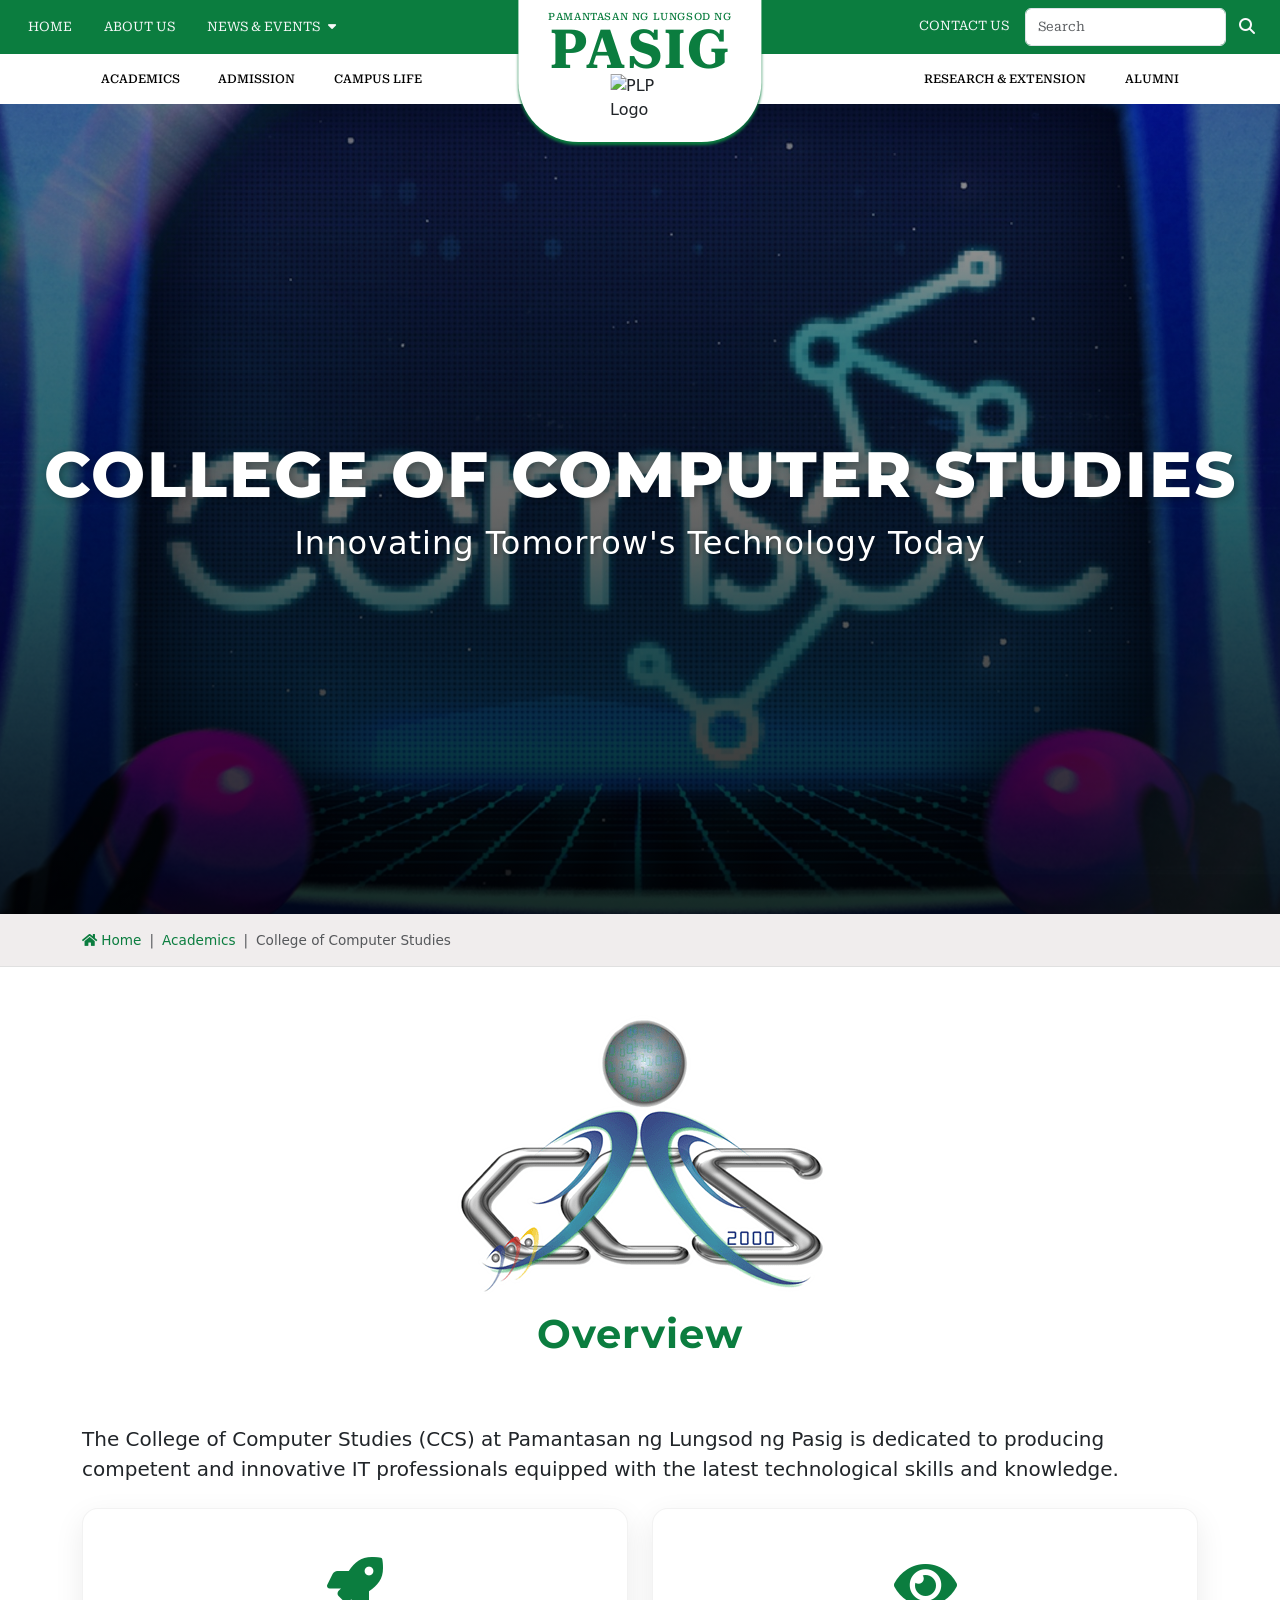
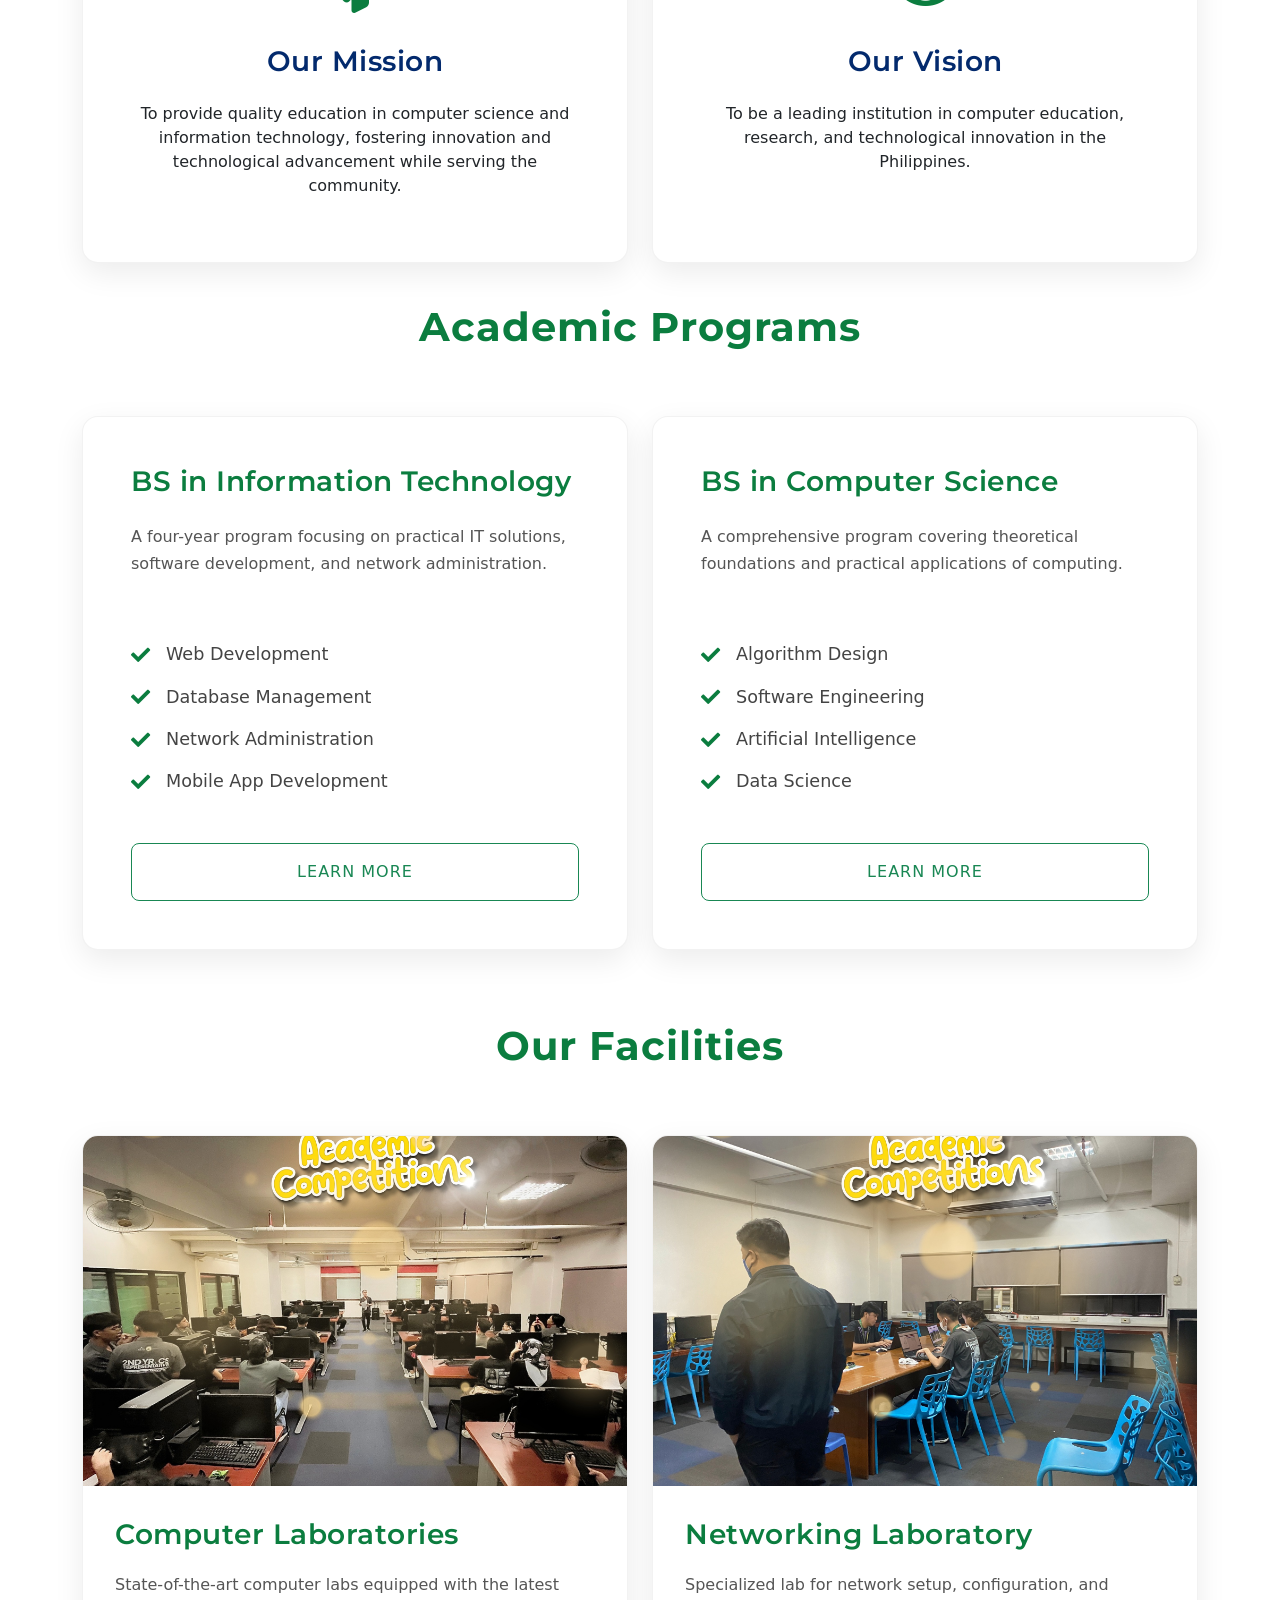
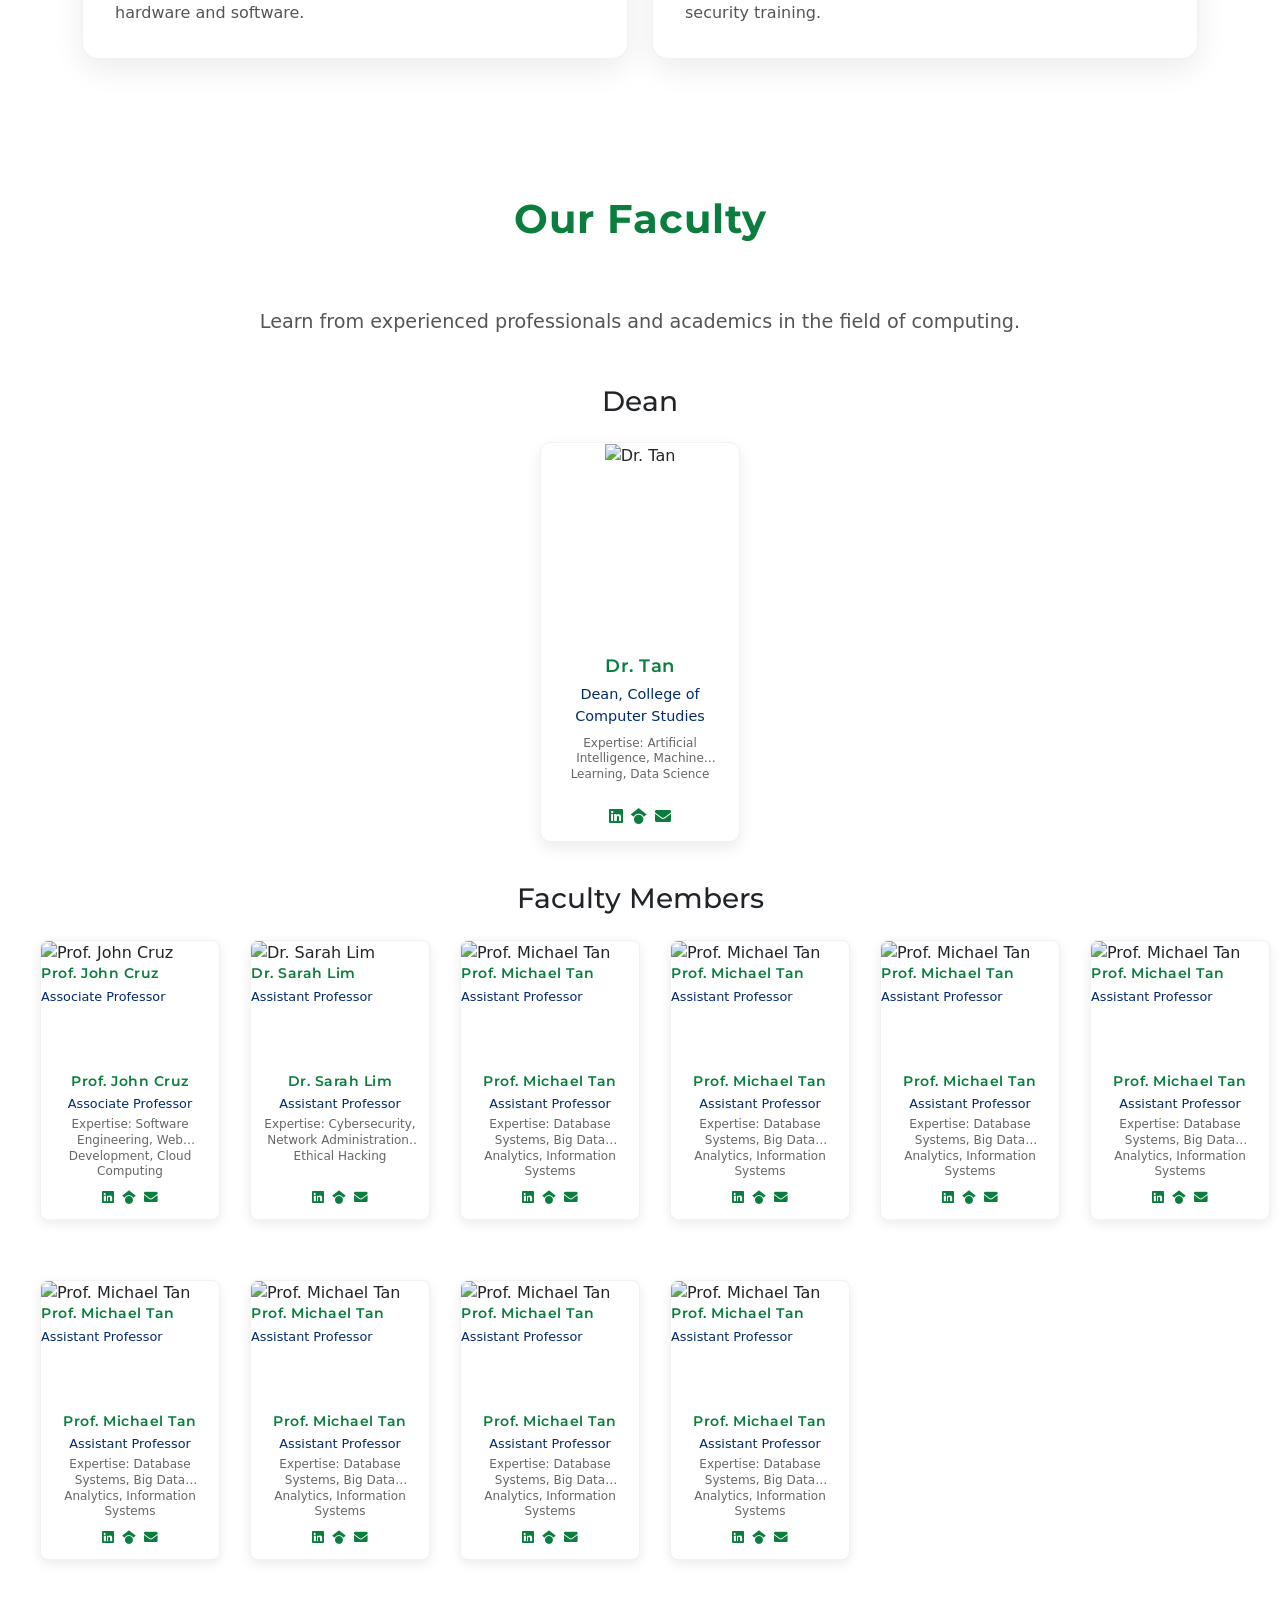
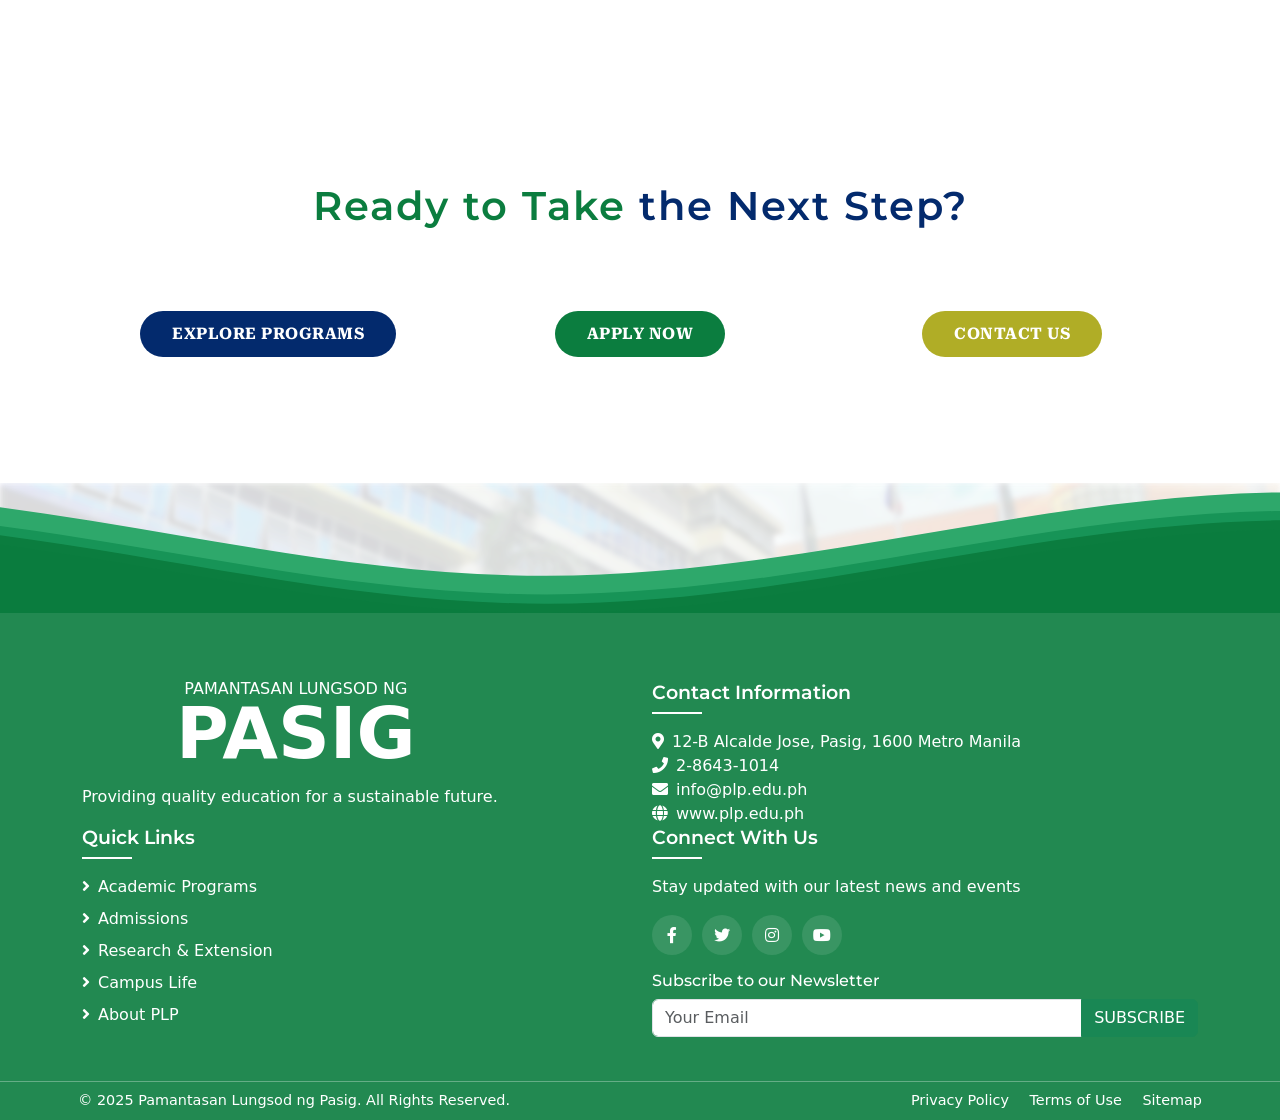
==== commit d6e618c6: "Add colleges logo" ====
--- a/ccs.html
+++ b/ccs.html
@@ -145,6 +145,7 @@
         <div class="container py-5">
             <!-- Overview Section -->
             <section class="college-overview mb-3">
+                <img src="/images/colleges/colleges_logo/compsci.png" alt="logo" class="d-flex justify-content-center align-items-center mx-auto mb-3">
                 <h2 class="section-title">Overview</h2>
                 <p class="lead">The College of Computer Studies (CCS) at Pamantasan ng Lungsod ng Pasig is dedicated to producing competent and innovative IT professionals equipped with the latest technological skills and knowledge.</p>
                 <div class="row mt-4">
